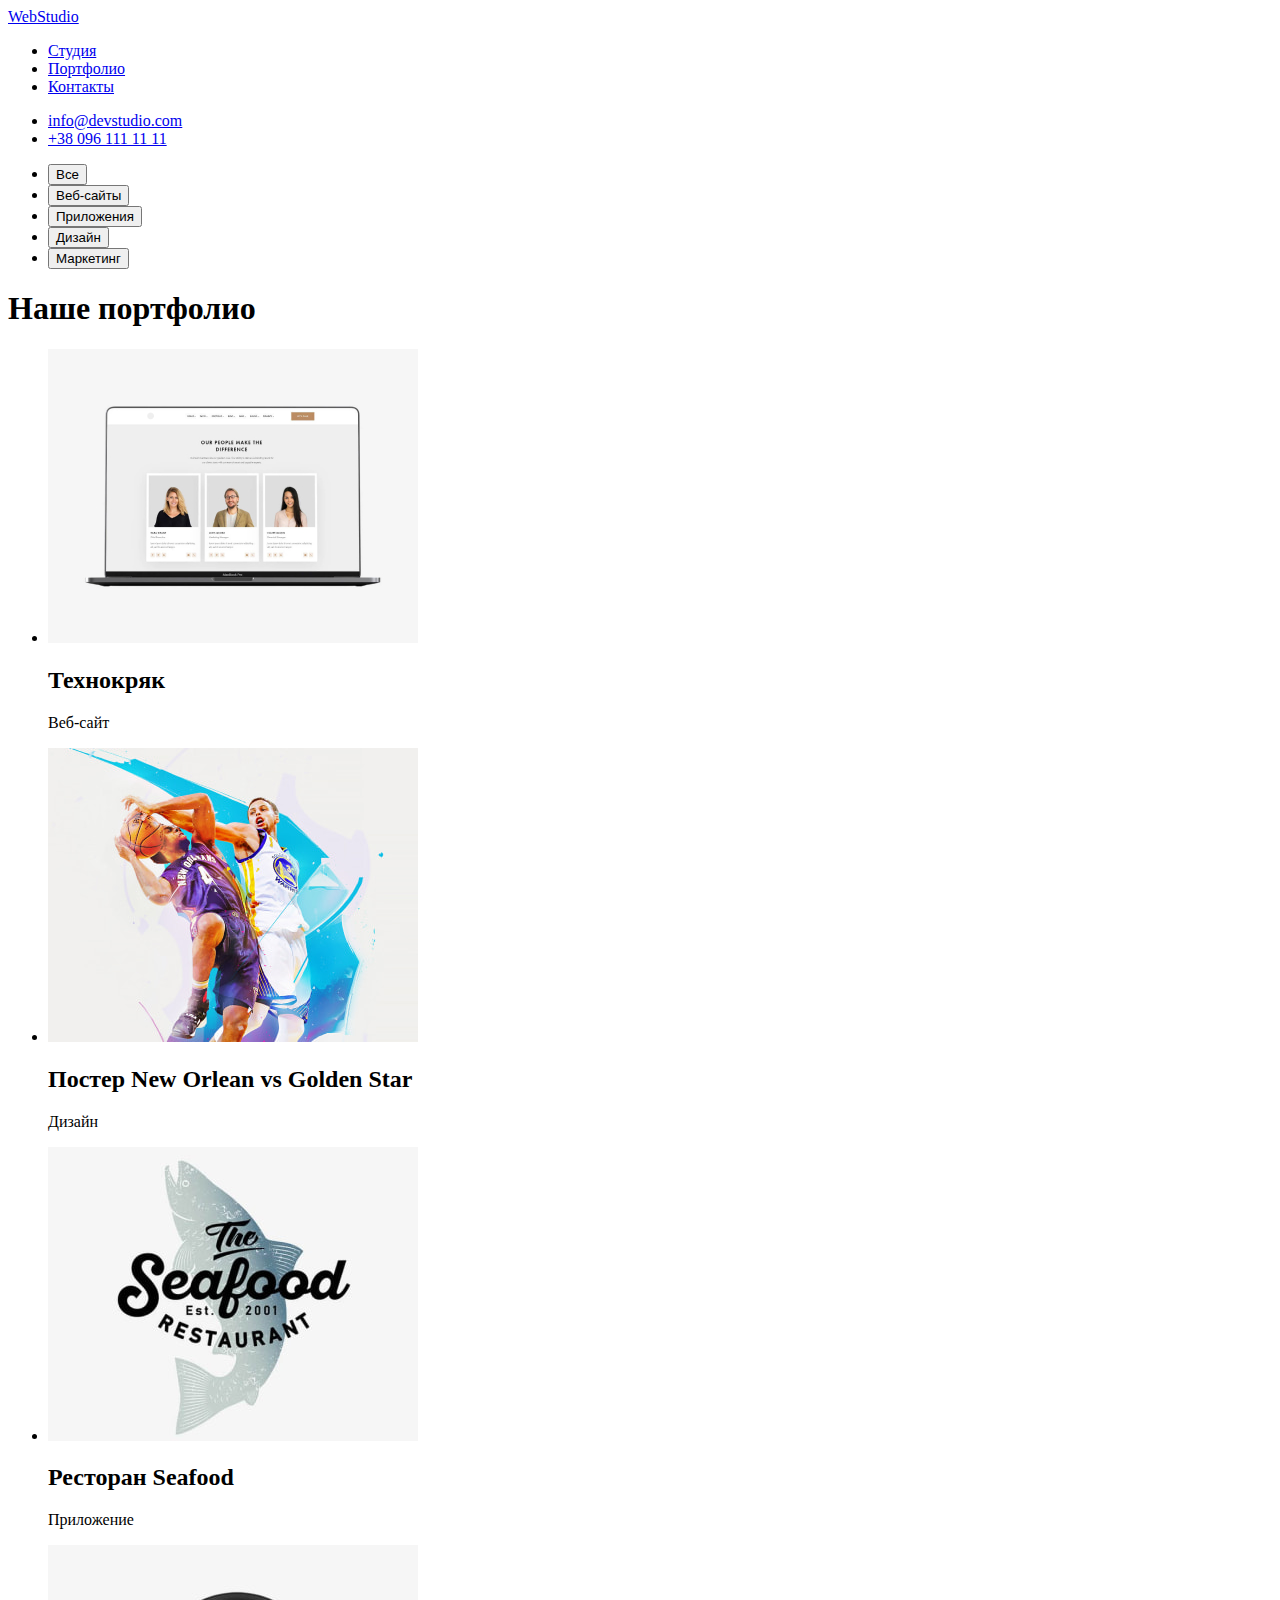
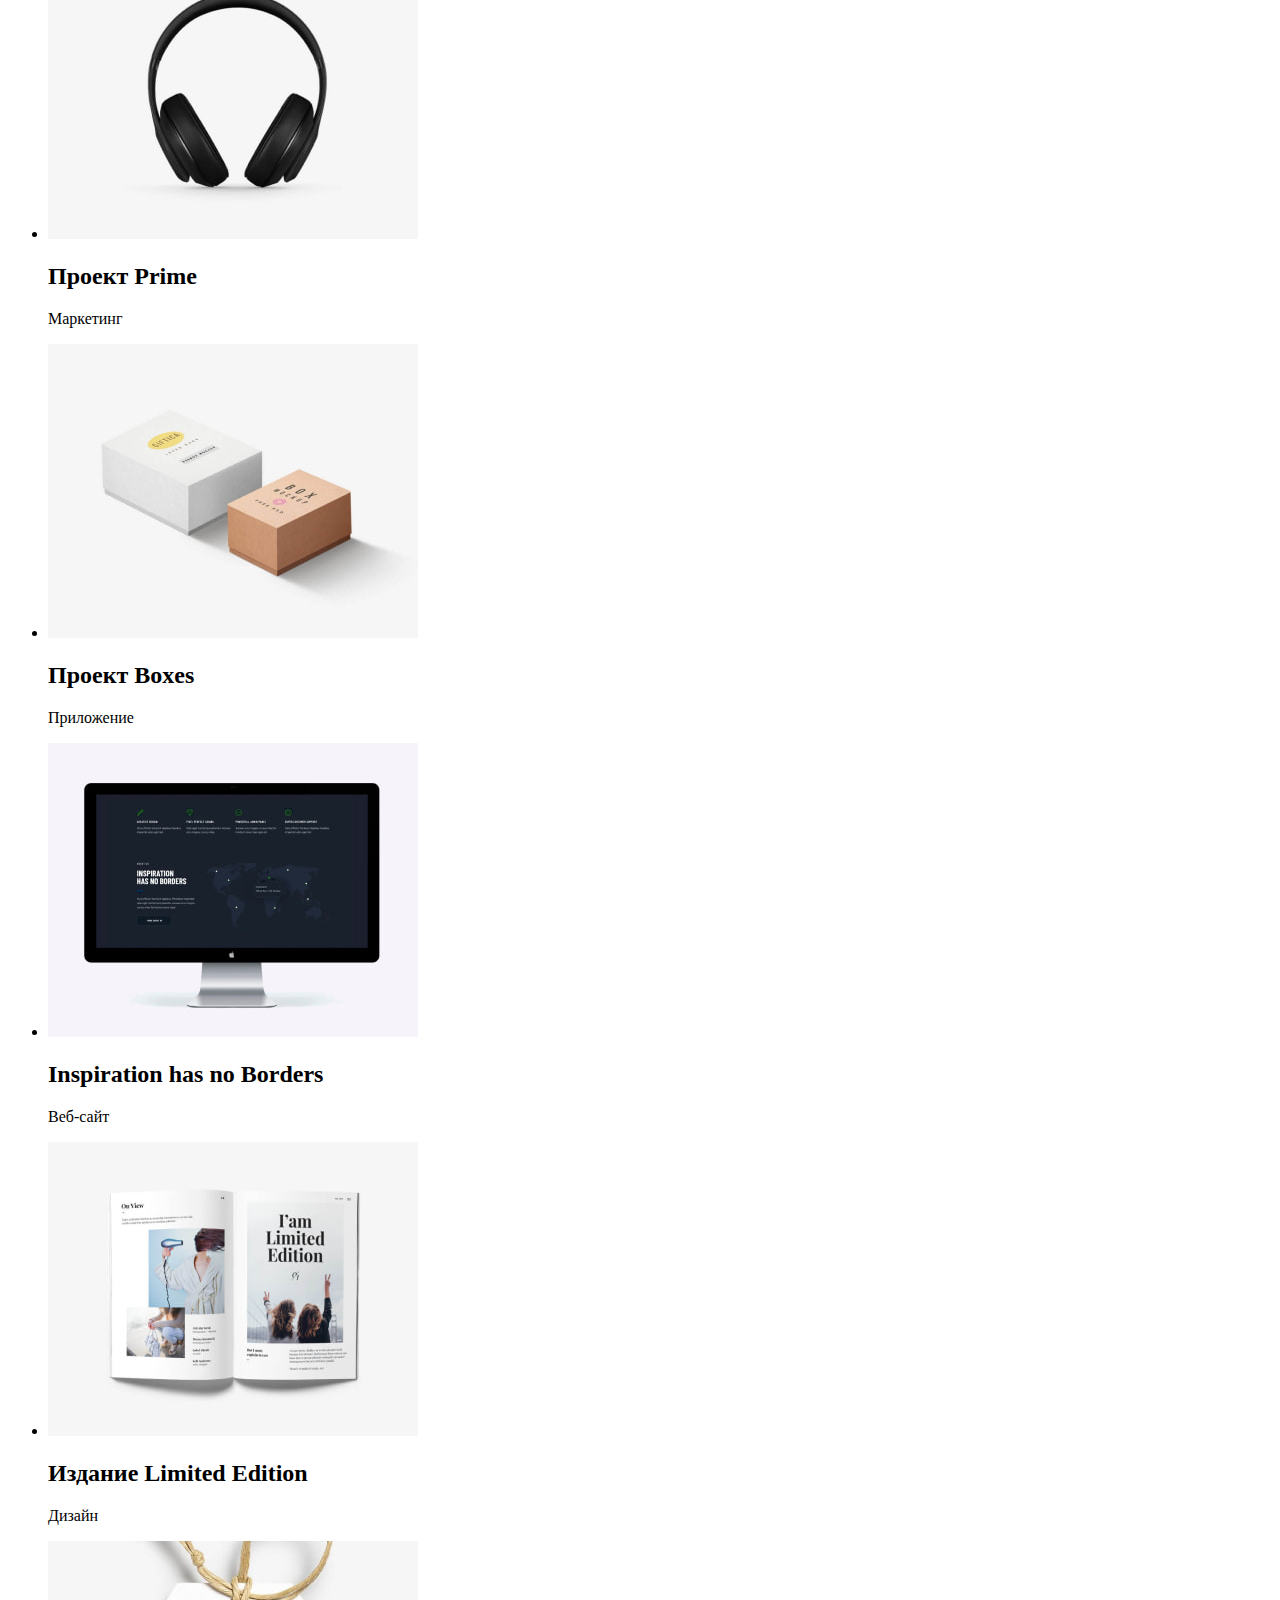
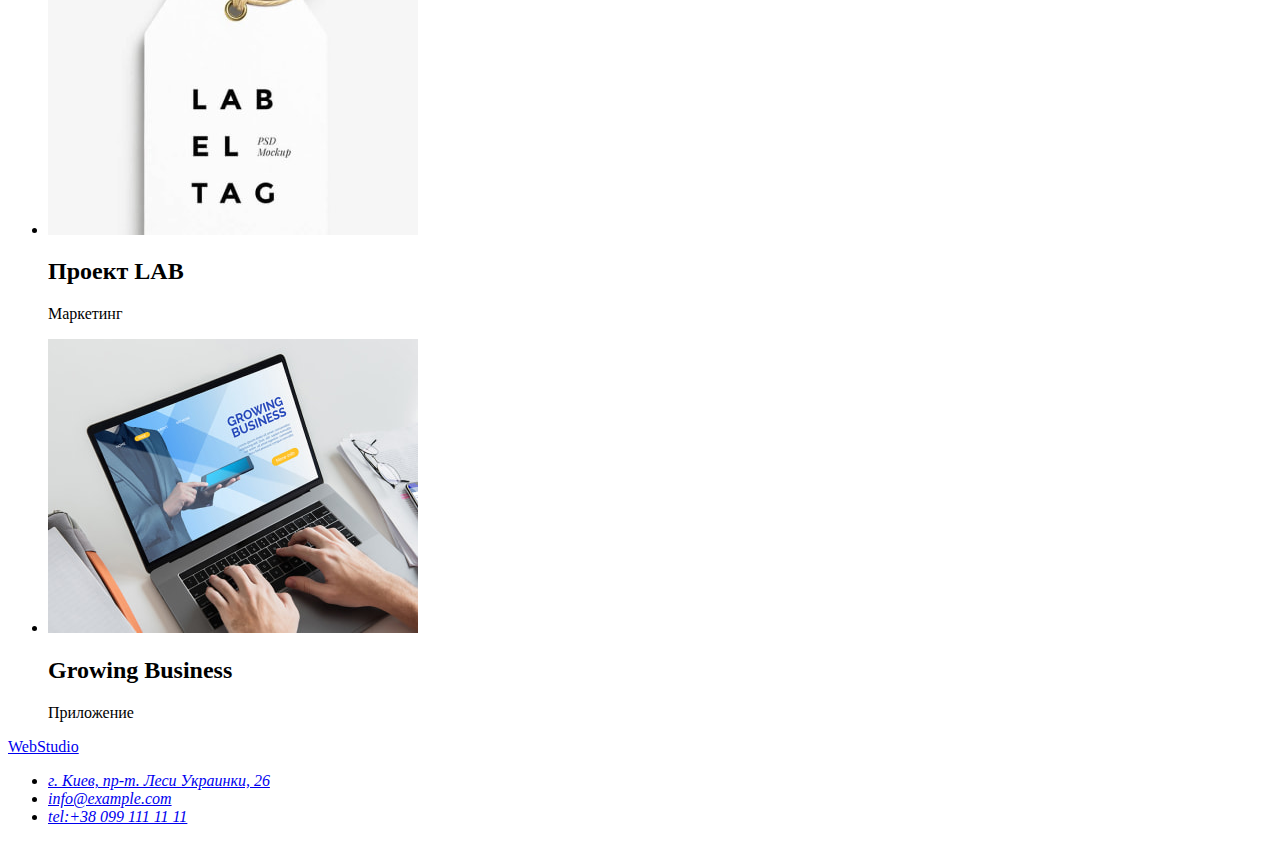
==== portfolio.html @ e1894600 "Add portfolio page" ====
<!DOCTYPE html>
<html lang="en">
  <head>
    <meta charset="UTF-8" />
    <meta http-equiv="X-UA-Compatible" content="IE=edge" />
    <meta name="viewport" content="width=device-width, initial-scale=1.0" />
    <title>Portfolio</title>
  </head>
  <body>
    <!-- Header section -->
    <header class="header">
      <nav class="header-nav">
        <a class="header-logo" href="/">WebStudio</a>
        <ul class="header-list">
          <li class="header-item">
            <a class="header-link" href="/">Студия</a>
          </li>
          <li class="header-item">
            <a class="header-link" href="/">Портфолио</a>
          </li>
          <li class="header-item">
            <a class="header-link" href="/">Контакты</a>
          </li>
        </ul>
      </nav>
      <ul class="header-contacts">
        <li class="contact-item">
          <a class="header-phone" href="mailto:info@devstudio.com">info@devstudio.com</a>
        </li>
        <li class="contact-item">
          <a class="header-btn" href="tel:+380961111111">+38 096 111 11 11</a>
        </li>
      </ul>
    </header>
    <main>
      <ul>
        <li><button class="btn" type="button">Все</button></li>
        <li><button class="btn" type="button">Веб-сайты</button></li>
        <li><button class="btn" type="button">Приложения</button></li>
        <li><button class="btn" type="button">Дизайн</button></li>
        <li><button class="btn" type="button">Маркетинг</button></li>
      </ul>
      <h1>Наше портфолио</h1>
      <ul>
        <li>
          <a href="/">
            <img src="./images/portfolio/img.jpg" alt="Ноутбук" width="370" height="294"
          /></a>
          <h2>Технокряк</h2>
          <p>Веб-сайт</p>
        </li>
        <li>
          <a href="/">
            <img src="./images/portfolio/img-1.jpg" alt="Баскетбол" width="370" height="294"
          /></a>
          <h2>Постер New Orlean vs Golden Star</h2>
          <p>Дизайн</p>
        </li>
        <li>
          <a href="/">
            <img
              src="./images/portfolio/img-2.jpg"
              alt="Логотип ресторана"
              width="370"
              height="294"
          /></a>
          <h2>Ресторан Seafood</h2>
          <p>Приложение</p>
        </li>
        <li>
          <a href="/">
            <img src="./images/portfolio/img-3.jpg" alt="Наушники" width="370" height="294"
          /></a>
          <h2>Проект Prime</h2>
          <p>Маркетинг</p>
        </li>
        <li>
          <a href="/">
            <img src="./images/portfolio/img-4.jpg" alt="Коробки" width="370" height="294"
          /></a>
          <h2>Проект Boxes</h2>
          <p>Приложение</p>
        </li>
        <li>
          <a href="/">
            <img src="./images/portfolio/img-5.jpg" alt="Монитор" width="370" height="294"
          /></a>
          <h2>Inspiration has no Borders</h2>
          <p>Веб-сайт</p>
        </li>
        <li>
          <a href="/">
            <img src="./images/portfolio/img-6.jpg" alt="Книга" width="370" height="294"
          /></a>
          <h2>Издание Limited Edition</h2>
          <p>Дизайн</p>
        </li>
        <li>
          <a href="/">
            <img src="./images/portfolio/img-7.jpg" alt="Лого проекта" width="370" height="294"
          /></a>
          <h2>Проект LAB</h2>
          <p>Маркетинг</p>
        </li>
        <li>
          <a href="/">
            <img src="./images/portfolio/img-8.jpg" alt="Ноутбук" width="370" height="294"
          /></a>
          <h2>Growing Business</h2>
          <p>Приложение</p>
        </li>
      </ul>
    </main>
    <!-- Footer section -->
    <footer class="footer">
      <a class="footer-logo" href="/">WebStudio</a>
      <address class="footer-addres">
        <ul class="footer-list">
          <li class="footer-item">
            <a
              class="footer-map"
              href="https://bit.ly/3pXMvUd"
              target="_blank"
              rel="noopener noreferrer"
              >г. Киев, пр-т. Леси Украинки, 26</a
            >
          </li>
          <li class="footer-item">
            <a class="footer-mail" href="mailto:info@example.com">info@example.com</a>
          </li>
          <li class="footer-item">
            <a class="footer-phone" href="tel:+380991111111">tel:+38 099 111 11 11</a>
          </li>
        </ul>
      </address>
    </footer>
  </body>
</html>
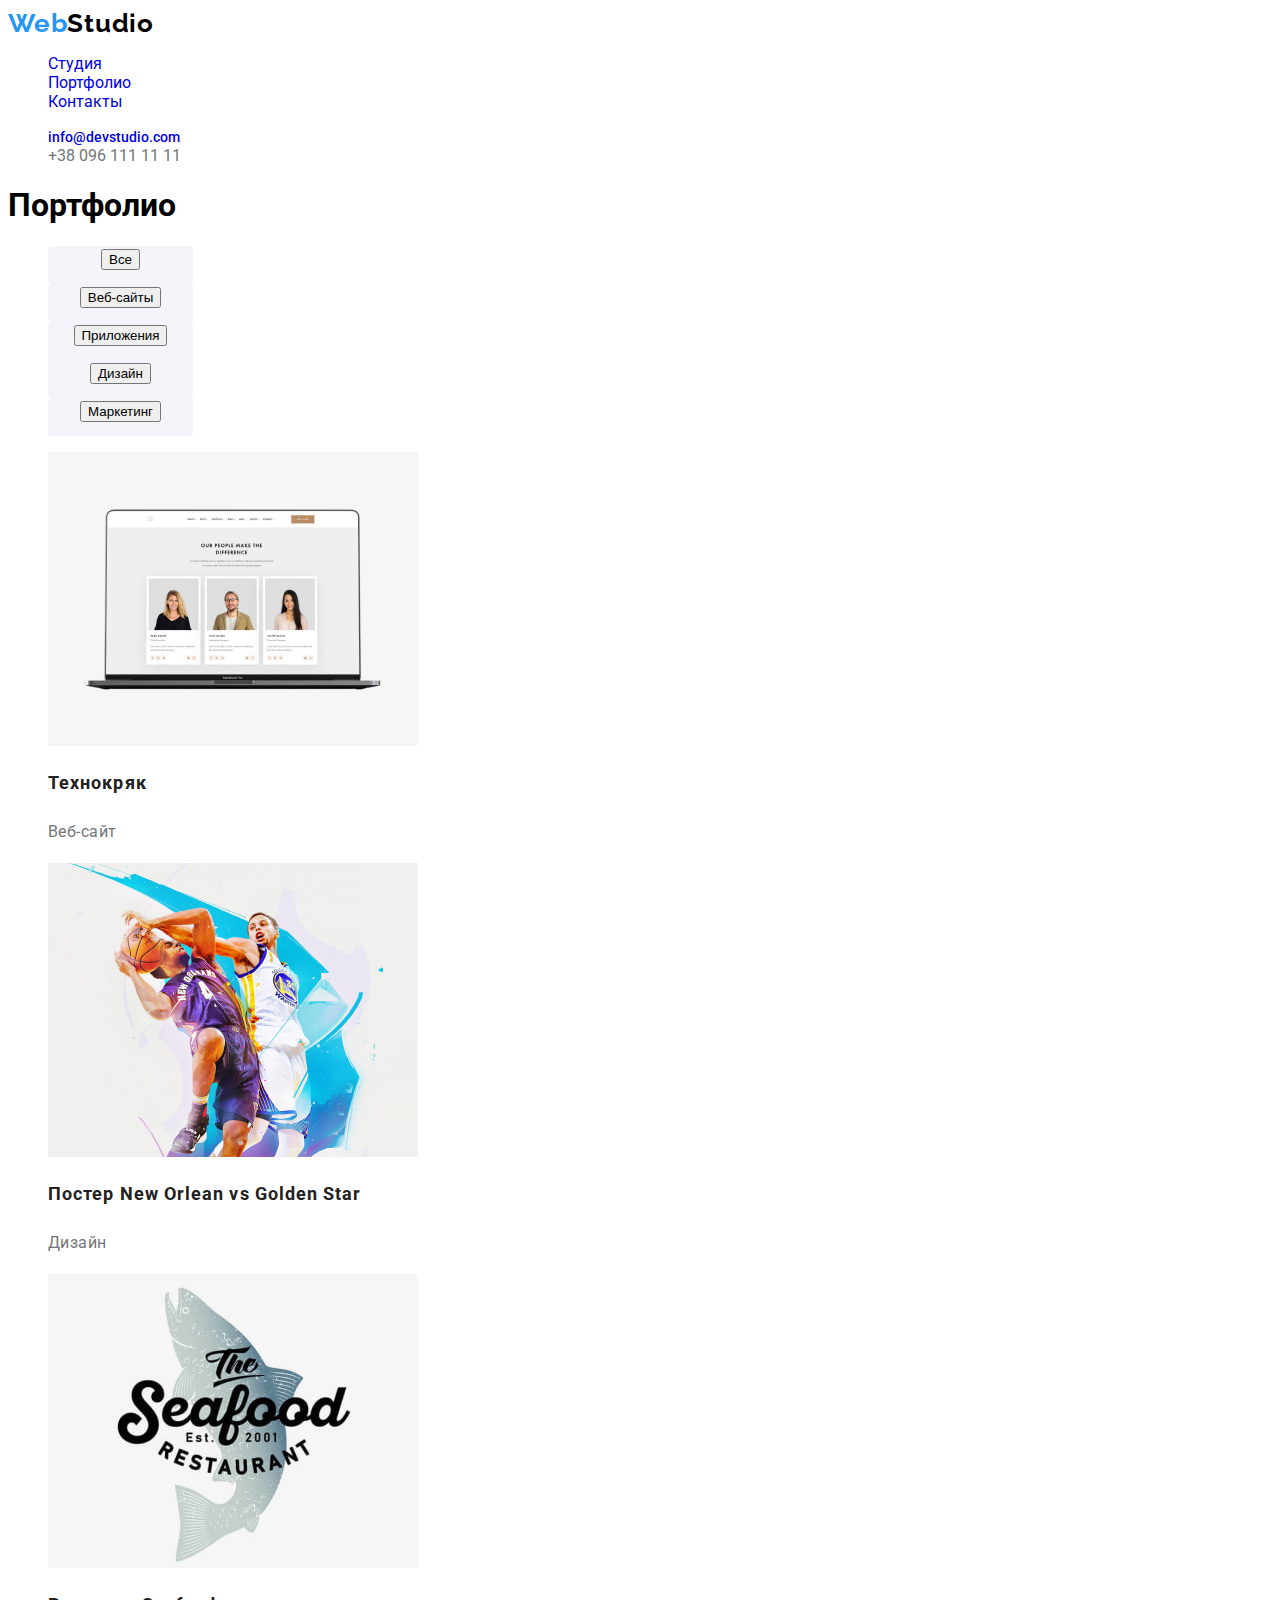
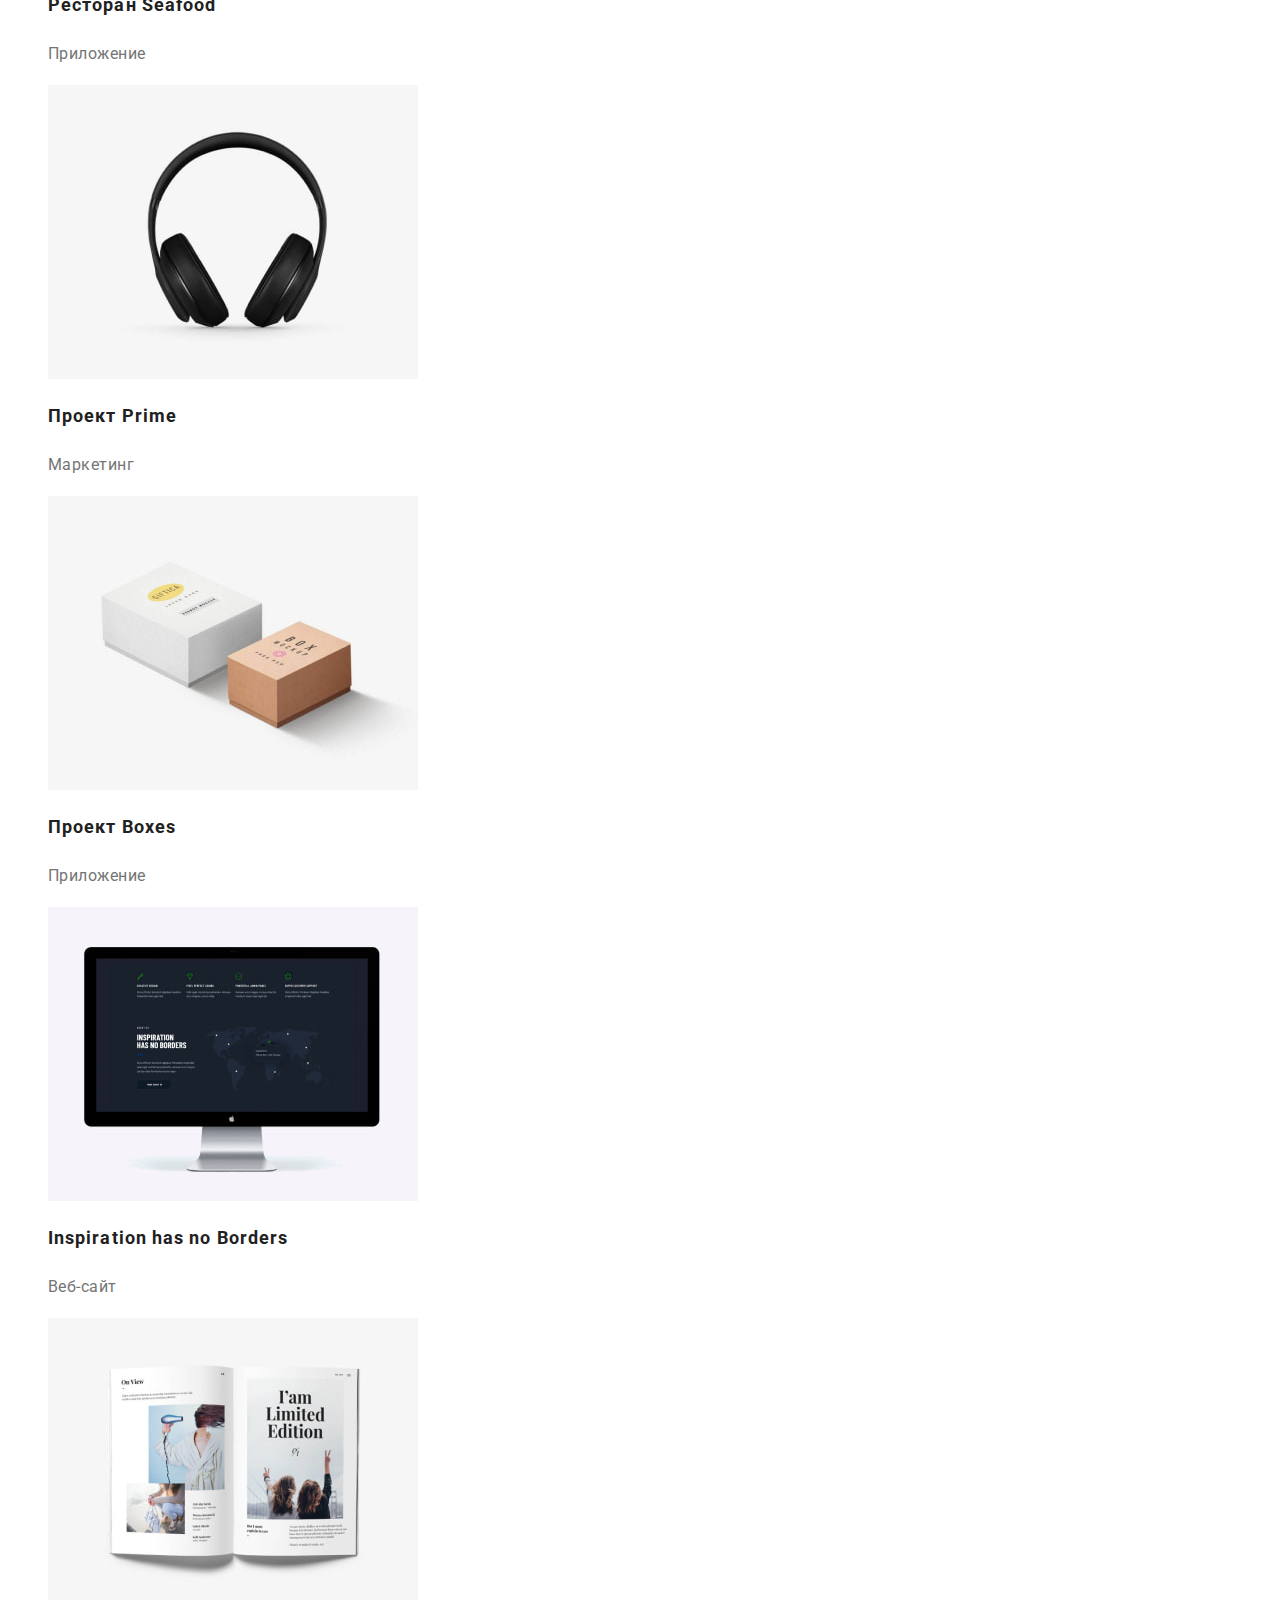
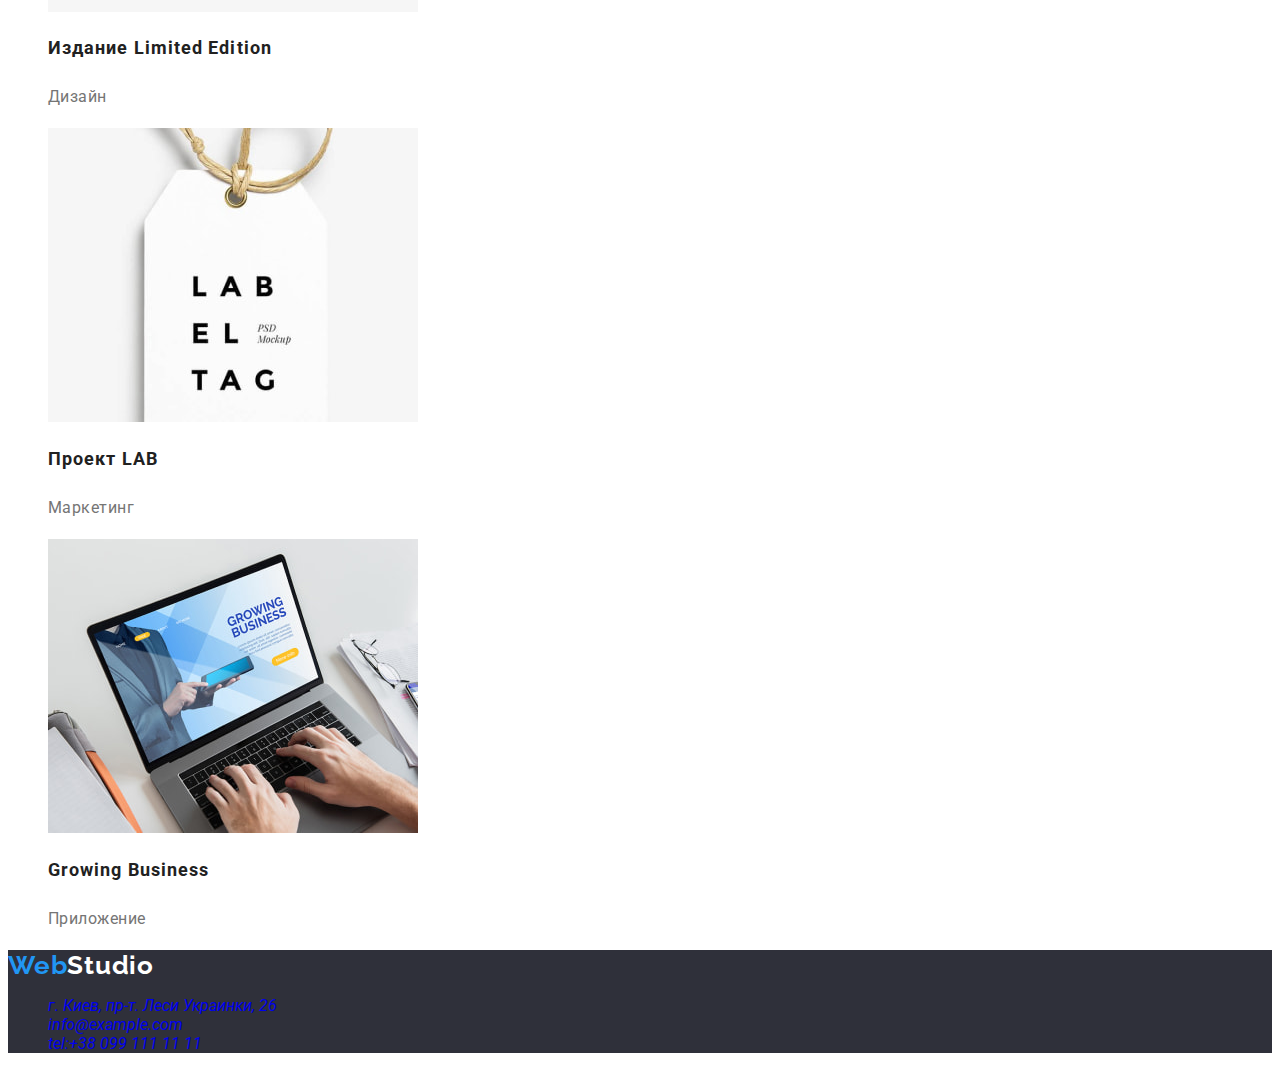
==== commit 3748efd5: "Hometask2 beta" ====
--- a/portfolio.html
+++ b/portfolio.html
@@ -1,16 +1,23 @@
 <!DOCTYPE html>
-<html lang="en">
+<html lang="ru">
   <head>
     <meta charset="UTF-8" />
     <meta http-equiv="X-UA-Compatible" content="IE=edge" />
     <meta name="viewport" content="width=device-width, initial-scale=1.0" />
     <title>Portfolio</title>
+    <link rel="preconnect" href="https://fonts.googleapis.com" />
+    <link rel="preconnect" href="https://fonts.gstatic.com" crossorigin />
+    <link
+      href="https://fonts.googleapis.com/css2?family=Raleway:wght@700&family=Roboto:wght@400;500;700;900&display=swap"
+      rel="stylesheet"
+    />
+    <link rel="stylesheet" href="./css/styles.css" />
   </head>
   <body>
     <!-- Header section -->
     <header class="header">
       <nav class="header-nav">
-        <a class="header-logo" href="/">WebStudio</a>
+        <a class="logo link" href="./index.html"><span class="logo-accent">Web</span>Studio</a>
         <ul class="header-list">
           <li class="header-item">
             <a class="header-link" href="/">Студия</a>
@@ -27,96 +34,103 @@
         <li class="contact-item">
           <a class="header-phone" href="mailto:info@devstudio.com">info@devstudio.com</a>
         </li>
-        <li class="contact-item">
+        <li class="contact-item item">
           <a class="header-btn" href="tel:+380961111111">+38 096 111 11 11</a>
         </li>
       </ul>
     </header>
+    <!-- Main section -->
     <main>
-      <ul>
-        <li><button class="btn" type="button">Все</button></li>
-        <li><button class="btn" type="button">Веб-сайты</button></li>
-        <li><button class="btn" type="button">Приложения</button></li>
-        <li><button class="btn" type="button">Дизайн</button></li>
-        <li><button class="btn" type="button">Маркетинг</button></li>
-      </ul>
-      <h1>Наше портфолио</h1>
-      <ul>
-        <li>
-          <a href="/">
-            <img src="./images/portfolio/img.jpg" alt="Ноутбук" width="370" height="294"
-          /></a>
-          <h2>Технокряк</h2>
-          <p>Веб-сайт</p>
-        </li>
-        <li>
-          <a href="/">
-            <img src="./images/portfolio/img-1.jpg" alt="Баскетбол" width="370" height="294"
-          /></a>
-          <h2>Постер New Orlean vs Golden Star</h2>
-          <p>Дизайн</p>
-        </li>
-        <li>
-          <a href="/">
-            <img
-              src="./images/portfolio/img-2.jpg"
-              alt="Логотип ресторана"
-              width="370"
-              height="294"
-          /></a>
-          <h2>Ресторан Seafood</h2>
-          <p>Приложение</p>
-        </li>
-        <li>
-          <a href="/">
-            <img src="./images/portfolio/img-3.jpg" alt="Наушники" width="370" height="294"
-          /></a>
-          <h2>Проект Prime</h2>
-          <p>Маркетинг</p>
-        </li>
-        <li>
-          <a href="/">
-            <img src="./images/portfolio/img-4.jpg" alt="Коробки" width="370" height="294"
-          /></a>
-          <h2>Проект Boxes</h2>
-          <p>Приложение</p>
-        </li>
-        <li>
-          <a href="/">
-            <img src="./images/portfolio/img-5.jpg" alt="Монитор" width="370" height="294"
-          /></a>
-          <h2>Inspiration has no Borders</h2>
-          <p>Веб-сайт</p>
-        </li>
-        <li>
-          <a href="/">
-            <img src="./images/portfolio/img-6.jpg" alt="Книга" width="370" height="294"
-          /></a>
-          <h2>Издание Limited Edition</h2>
-          <p>Дизайн</p>
-        </li>
-        <li>
-          <a href="/">
-            <img src="./images/portfolio/img-7.jpg" alt="Лого проекта" width="370" height="294"
-          /></a>
-          <h2>Проект LAB</h2>
-          <p>Маркетинг</p>
-        </li>
-        <li>
-          <a href="/">
-            <img src="./images/portfolio/img-8.jpg" alt="Ноутбук" width="370" height="294"
-          /></a>
-          <h2>Growing Business</h2>
-          <p>Приложение</p>
-        </li>
-      </ul>
+      <section>
+        <h1>Портфолио</h1>
+        <ul class="filters">
+          <li class="btn-filter"><button type="button">Все</button></li>
+          <li class="btn-filter"><button type="button">Веб-сайты</button></li>
+          <li class="btn-filter"><button type="button">Приложения</button></li>
+          <li class="btn-filter"><button type="button">Дизайн</button></li>
+          <li class="btn-filter"><button type="button">Маркетинг</button></li>
+        </ul>
+      </section>
+      <section>
+        <ul>
+          <li class="item">
+            <a href="/">
+              <img src="./images/portfolio/img.jpg" alt="Ноутбук" width="370" height="294"
+            /></a>
+            <h2 class="item-list">Технокряк</h2>
+            <p class="option">Веб-сайт</p>
+          </li>
+          <li class="item">
+            <a href="/">
+              <img src="./images/portfolio/img-1.jpg" alt="Баскетбол" width="370" height="294"
+            /></a>
+            <h2 class="item-list">Постер New Orlean vs Golden Star</h2>
+            <p class="option">Дизайн</p>
+          </li>
+          <li class="item">
+            <a href="/">
+              <img
+                src="./images/portfolio/img-2.jpg"
+                alt="Логотип ресторана"
+                width="370"
+                height="294"
+            /></a>
+            <h2 class="item-list">Ресторан Seafood</h2>
+            <p class="option">Приложение</p>
+          </li>
+          <li class="item">
+            <a href="/">
+              <img src="./images/portfolio/img-3.jpg" alt="Наушники" width="370" height="294"
+            /></a>
+            <h2 class="item-list">Проект Prime</h2>
+            <p class="option">Маркетинг</p>
+          </li>
+          <li class="item">
+            <a href="/">
+              <img src="./images/portfolio/img-4.jpg" alt="Коробки" width="370" height="294"
+            /></a>
+            <h2 class="item-list">Проект Boxes</h2>
+            <p class="option">Приложение</p>
+          </li>
+          <li class="item">
+            <a href="/">
+              <img src="./images/portfolio/img-5.jpg" alt="Монитор" width="370" height="294"
+            /></a>
+            <h2 class="item-list">Inspiration has no Borders</h2>
+            <p class="option">Веб-сайт</p>
+          </li>
+          <li class="item">
+            <a href="/">
+              <img src="./images/portfolio/img-6.jpg" alt="Книга" width="370" height="294"
+            /></a>
+            <h2 class="item-list">Издание Limited Edition</h2>
+            <p class="option">Дизайн</p>
+          </li>
+          <li class="item">
+            <a href="/">
+              <img src="./images/portfolio/img-7.jpg" alt="Лого проекта" width="370" height="294"
+            /></a>
+            <h2 class="item-list">Проект LAB</h2>
+            <p class="option">Маркетинг</p>
+          </li>
+          <li class="item">
+            <a href="/">
+              <img src="./images/portfolio/img-8.jpg" alt="Ноутбук" width="370" height="294"
+            /></a>
+            <h2 class="item-list">Growing Business</h2>
+            <p class="option">Приложение</p>
+          </li>
+        </ul>
+      </section>
     </main>
     <!-- Footer section -->
     <footer class="footer">
-      <a class="footer-logo" href="/">WebStudio</a>
+      <a class="logo white-logo link" href="./index.html"
+        ><span class="logo-accent">Web</span>Studio</a
+      >
       <address class="footer-addres">
         <ul class="footer-list">
-          <li class="footer-item">
+          <li class="footer-item item">
             <a
               class="footer-map"
               href="https://bit.ly/3pXMvUd"
@@ -125,10 +139,10 @@
               >г. Киев, пр-т. Леси Украинки, 26</a
             >
           </li>
-          <li class="footer-item">
+          <li class="footer-item item">
             <a class="footer-mail" href="mailto:info@example.com">info@example.com</a>
           </li>
-          <li class="footer-item">
+          <li class="footer-item item">
             <a class="footer-phone" href="tel:+380991111111">tel:+38 099 111 11 11</a>
           </li>
         </ul>
--- a/css/styles.css
+++ b/css/styles.css
@@ -0,0 +1,151 @@
+/* Common styles */
+li {
+  list-style: none;
+}
+a {
+  text-decoration: none;
+}
+body {
+  font-family: Roboto, sans-serif;
+}
+/* Header section*/
+.header {
+  background-color: #ffffff;
+}
+.logo {
+  font-family: 'Raleway', sans-serif;
+  font-style: normal;
+  font-weight: 700;
+  font-size: 26px;
+  line-height: 1, 19;
+  letter-spacing: 0.03em;
+  color: #000000;
+}
+
+.logo-accent {
+  color: #2196f3;
+}
+.white-logo {
+  color: #ffffff;
+}
+.header-list .header-contacts {
+  font-weight: 500;
+  font-size: 14px;
+  line-height: 1.14;
+}
+/* Колір кнопки!!!!!!!! */
+.header-phone {
+  font-weight: 500;
+  font-size: 14px;
+  line-height: 1.14;
+}
+.header-btn {
+  color: #757575;
+}
+/* Hero section */
+.hero {
+  background-color: #2f303a;
+}
+.hero-tittle {
+  font-weight: 900;
+  font-size: 44px;
+  line-height: 60px;
+  text-align: center;
+  letter-spacing: 0.06em;
+  text-transform: uppercase;
+  color: #ffffff;
+}
+
+/* Розібратись з кнопкою */
+.btn-service {
+  width: 200px;
+  height: 50px;
+  left: 700px;
+  top: 430px;
+  background: #2196f3;
+  box-shadow: 0px 4px 4px rgba(0, 0, 0, 0.15);
+  border-radius: 4px;
+  font-weight: 700;
+  font-size: 16px;
+  line-height: 30px;
+  color: #ffffff;
+}
+/* Тут потрібно сховати заголовок */
+.about-list-tittle {
+  font-weight: 700;
+  font-size: 14px;
+  line-height: 16px;
+  letter-spacing: 0.03em;
+  text-transform: uppercase;
+  color: #212121;
+}
+.about-description {
+  font-weight: 400;
+  font-size: 14px;
+  line-height: 24px;
+  letter-spacing: 0.03em;
+  color: #757575;
+}
+.about-tittle {
+  font-weight: 700;
+  font-size: 36px;
+  line-height: 42px;
+  text-align: center;
+  letter-spacing: 0.03em;
+  color: #212121;
+}
+/* Team */
+.team {
+  background-color: #f5f4fa;
+}
+.employee {
+  font-weight: 500;
+  font-size: 16px;
+  line-height: 19px;
+  letter-spacing: 0.03em;
+}
+.position {
+  font-weight: 400;
+  font-size: 16px;
+  line-height: 19px;
+  letter-spacing: 0.03em;
+  color: #757575;
+}
+
+/* Footer section*/
+.footer {
+  background-color: #2f303a;
+}
+
+/* Друга сторінка/портфоліо */
+
+/* Якась херня з кнопками */
+.btn-filter {
+  width: 145px;
+  height: 38px;
+  left: 712px;
+  top: 174px;
+  background: #f5f4fa;
+  border-radius: 4px;
+  font-weight: 500;
+  font-size: 16px;
+  line-height: 26px;
+  text-align: center;
+  letter-spacing: 0.03em;
+  color: #212121;
+}
+.item-list {
+  font-weight: 700;
+  font-size: 18px;
+  line-height: 36px;
+  letter-spacing: 0.06em;
+  color: #212121;
+}
+.option {
+  font-style: normal;
+  font-weight: 400;
+  font-size: 16px;
+  line-height: 30px;
+  letter-spacing: 0.03em;
+  color: #757575;
+}
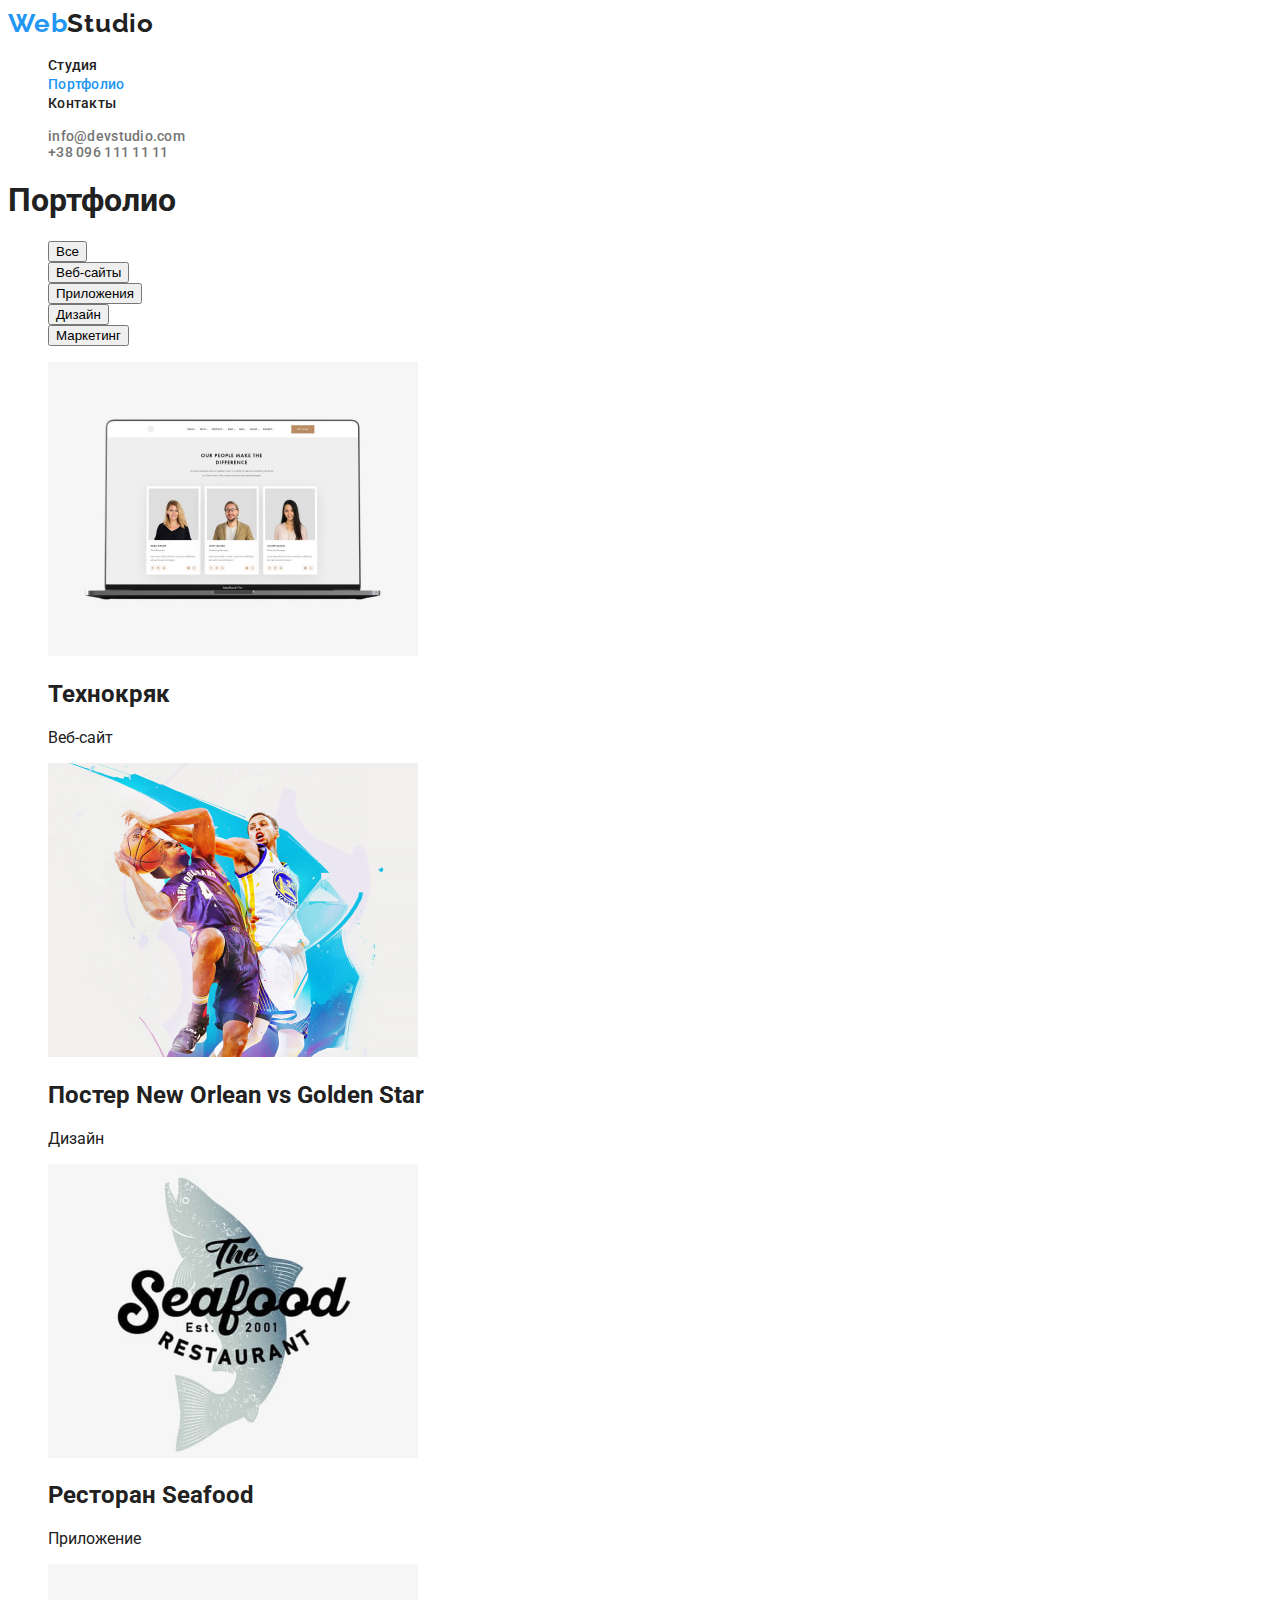
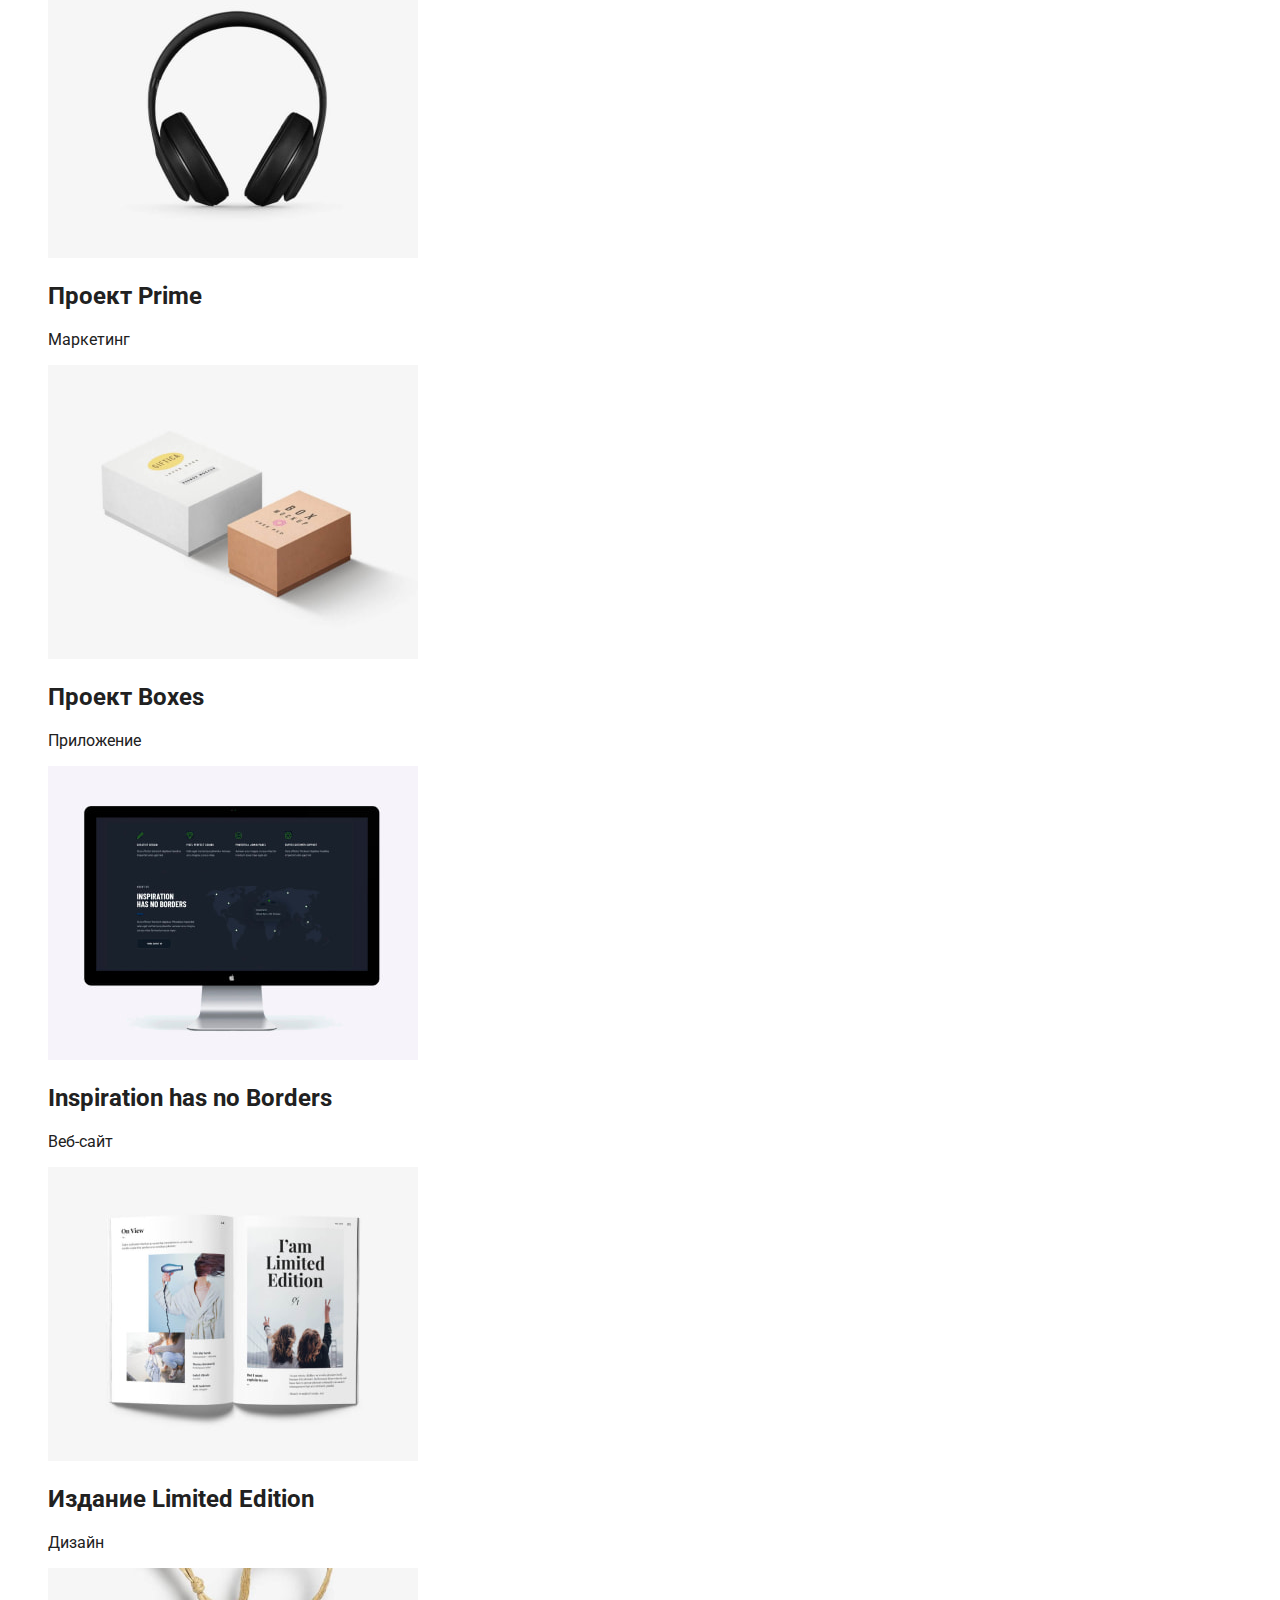
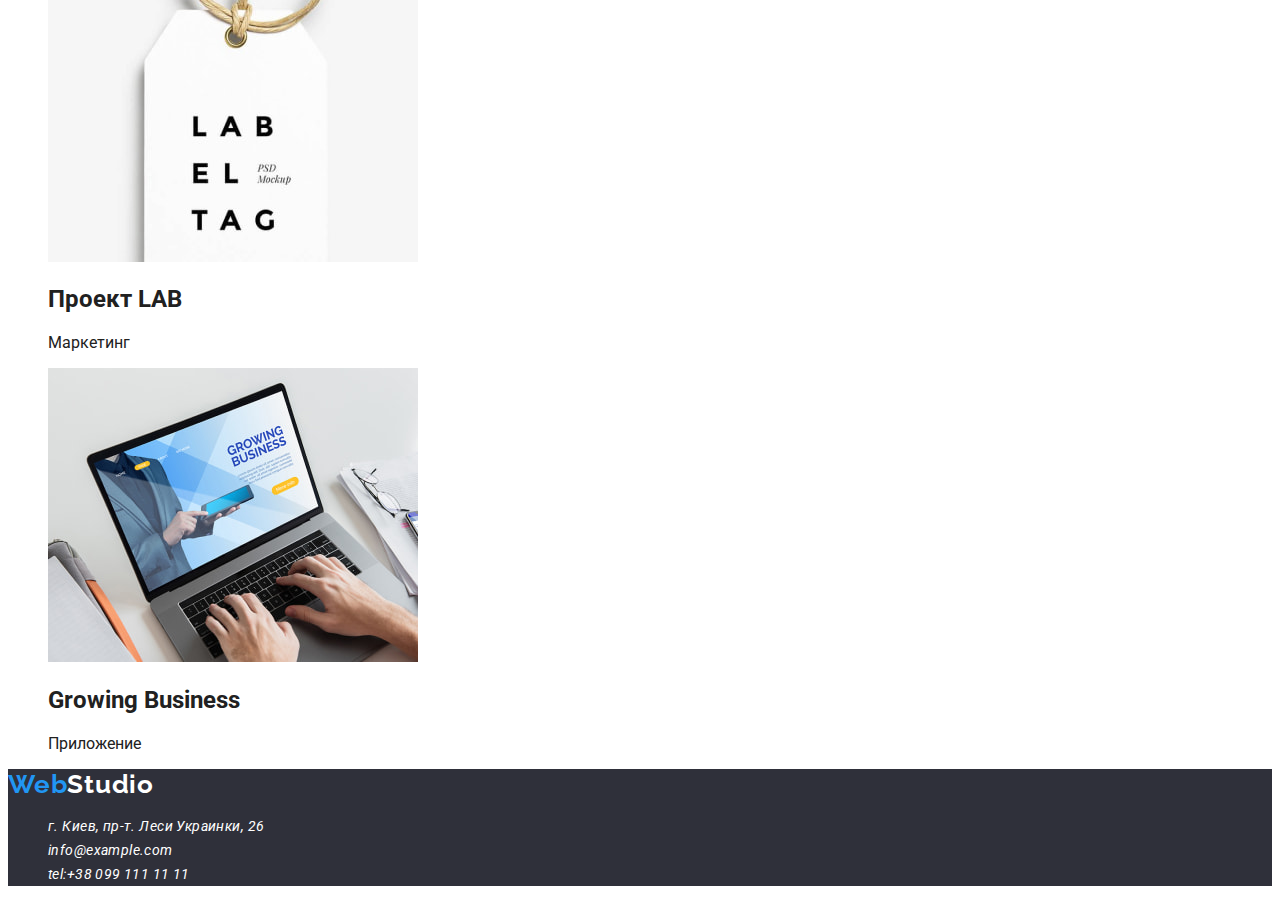
==== commit 8d1d4c1e: "Hometask2 almost done)" ====
--- a/portfolio.html
+++ b/portfolio.html
@@ -19,23 +19,23 @@
       <nav class="header-nav">
         <a class="logo link" href="./index.html"><span class="logo-accent">Web</span>Studio</a>
         <ul class="header-list">
-          <li class="header-item">
-            <a class="header-link" href="/">Студия</a>
+          <li class="header-item list">
+            <a class="header-link link" href="./index.html">Студия</a>
           </li>
-          <li class="header-item">
-            <a class="header-link" href="/">Портфолио</a>
+          <li class="header-item list">
+            <a class="header-link header-link-current link" href="./portfolio.html">Портфолио</a>
           </li>
-          <li class="header-item">
-            <a class="header-link" href="/">Контакты</a>
+          <li class="header-item list">
+            <a class="header-link link" href="/">Контакты</a>
           </li>
         </ul>
       </nav>
       <ul class="header-contacts">
-        <li class="contact-item">
-          <a class="header-phone" href="mailto:info@devstudio.com">info@devstudio.com</a>
+        <li class="contact-item list">
+          <a class="header-phone link" href="mailto:info@devstudio.com">info@devstudio.com</a>
         </li>
-        <li class="contact-item item">
-          <a class="header-btn" href="tel:+380961111111">+38 096 111 11 11</a>
+        <li class="contact-item list">
+          <a class="header-btn link" href="tel:+380961111111">+38 096 111 11 11</a>
         </li>
       </ul>
     </header>
@@ -44,30 +44,30 @@
       <section>
         <h1>Портфолио</h1>
         <ul class="filters">
-          <li class="btn-filter"><button type="button">Все</button></li>
-          <li class="btn-filter"><button type="button">Веб-сайты</button></li>
-          <li class="btn-filter"><button type="button">Приложения</button></li>
-          <li class="btn-filter"><button type="button">Дизайн</button></li>
-          <li class="btn-filter"><button type="button">Маркетинг</button></li>
+          <li class="btn-filter list btn"><button type="button">Все</button></li>
+          <li class="btn-filter list btn"><button type="button">Веб-сайты</button></li>
+          <li class="btn-filter list btn"><button type="button">Приложения</button></li>
+          <li class="btn-filter list btn"><button type="button">Дизайн</button></li>
+          <li class="btn-filter list btn"><button type="button">Маркетинг</button></li>
         </ul>
       </section>
       <section>
         <ul>
-          <li class="item">
+          <li class="list">
             <a href="/">
               <img src="./images/portfolio/img.jpg" alt="Ноутбук" width="370" height="294"
             /></a>
             <h2 class="item-list">Технокряк</h2>
             <p class="option">Веб-сайт</p>
           </li>
-          <li class="item">
+          <li class="list">
             <a href="/">
               <img src="./images/portfolio/img-1.jpg" alt="Баскетбол" width="370" height="294"
             /></a>
             <h2 class="item-list">Постер New Orlean vs Golden Star</h2>
             <p class="option">Дизайн</p>
           </li>
-          <li class="item">
+          <li class="list">
             <a href="/">
               <img
                 src="./images/portfolio/img-2.jpg"
@@ -78,42 +78,42 @@
             <h2 class="item-list">Ресторан Seafood</h2>
             <p class="option">Приложение</p>
           </li>
-          <li class="item">
+          <li class="list">
             <a href="/">
               <img src="./images/portfolio/img-3.jpg" alt="Наушники" width="370" height="294"
             /></a>
             <h2 class="item-list">Проект Prime</h2>
             <p class="option">Маркетинг</p>
           </li>
-          <li class="item">
+          <li class="list">
             <a href="/">
               <img src="./images/portfolio/img-4.jpg" alt="Коробки" width="370" height="294"
             /></a>
             <h2 class="item-list">Проект Boxes</h2>
             <p class="option">Приложение</p>
           </li>
-          <li class="item">
+          <li class="list">
             <a href="/">
               <img src="./images/portfolio/img-5.jpg" alt="Монитор" width="370" height="294"
             /></a>
             <h2 class="item-list">Inspiration has no Borders</h2>
             <p class="option">Веб-сайт</p>
           </li>
-          <li class="item">
+          <li class="list">
             <a href="/">
               <img src="./images/portfolio/img-6.jpg" alt="Книга" width="370" height="294"
             /></a>
             <h2 class="item-list">Издание Limited Edition</h2>
             <p class="option">Дизайн</p>
           </li>
-          <li class="item">
+          <li class="list">
             <a href="/">
               <img src="./images/portfolio/img-7.jpg" alt="Лого проекта" width="370" height="294"
             /></a>
             <h2 class="item-list">Проект LAB</h2>
             <p class="option">Маркетинг</p>
           </li>
-          <li class="item">
+          <li class="list">
             <a href="/">
               <img src="./images/portfolio/img-8.jpg" alt="Ноутбук" width="370" height="294"
             /></a>
@@ -130,20 +130,20 @@
       >
       <address class="footer-addres">
         <ul class="footer-list">
-          <li class="footer-item item">
+          <li class="footer-item list">
             <a
-              class="footer-map"
+              class="footer-map link"
               href="https://bit.ly/3pXMvUd"
               target="_blank"
               rel="noopener noreferrer"
               >г. Киев, пр-т. Леси Украинки, 26</a
             >
           </li>
-          <li class="footer-item item">
-            <a class="footer-mail" href="mailto:info@example.com">info@example.com</a>
+          <li class="footer-item list">
+            <a class="footer-mail link" href="mailto:info@example.com">info@example.com</a>
           </li>
-          <li class="footer-item item">
-            <a class="footer-phone" href="tel:+380991111111">tel:+38 099 111 11 11</a>
+          <li class="footer-item list">
+            <a class="footer-phone link" href="tel:+380991111111">tel:+38 099 111 11 11</a>
           </li>
         </ul>
       </address>
--- a/css/styles.css
+++ b/css/styles.css
@@ -1,151 +1,146 @@
-/* Common styles */
-li {
+/* Root */
+:root {
+  /* fonts */
+  --main-font: Roboto, sans-serif;
+  --secondary-font: Raleway, sans-serif;
+  /* text colors */
+  --main-txt-cl: #212121;
+  --acent-txt-cl: #2196f3;
+  /* bg colors */
+  --light-bg-cl: #f5f4fa;
+  --dark-bg-cl: #2f303a;
+  /* others */
+}
+
+body {
+  font-family: var(--main-font);
+  color: var(--main-txt-cl);
+}
+
+/* reset styles */
+.link {
+  text-decoration: none;
+  color: currentColor;
+}
+.list {
   list-style: none;
 }
-a {
-  text-decoration: none;
-}
-body {
-  font-family: Roboto, sans-serif;
-}
-/* Header section*/
-.header {
-  background-color: #ffffff;
-}
+/* Header section */
 .logo {
-  font-family: 'Raleway', sans-serif;
+  font-family: 'Raleway';
   font-style: normal;
   font-weight: 700;
   font-size: 26px;
-  line-height: 1, 19;
+  line-height: calc(31 / 26);
   letter-spacing: 0.03em;
-  color: #000000;
+}
+.logo-accent {
+  color: var(--acent-txt-cl);
+}
+.header-link,
+.contact-item {
+  font-weight: 500;
+  font-size: 14px;
+  line-height: calc(16 / 14);
+  letter-spacing: 0.02em;
+}
+.header-link:hover,
+.header-link:focus,
+.contact-item:hover,
+.contact-item:focus {
+  color: var(--acent-txt-cl);
+}
+.contact-item {
+  color: #757575;
 }
 
-.logo-accent {
-  color: #2196f3;
+.header-link-current {
+  color: var(--acent-txt-cl);
 }
-.white-logo {
-  color: #ffffff;
-}
-.header-list .header-contacts {
-  font-weight: 500;
-  font-size: 14px;
-  line-height: 1.14;
-}
-/* Колір кнопки!!!!!!!! */
-.header-phone {
-  font-weight: 500;
-  font-size: 14px;
-  line-height: 1.14;
-}
-.header-btn {
-  color: #757575;
-}
+
 /* Hero section */
 .hero {
-  background-color: #2f303a;
+  background-color: var(--dark-bg-cl);
 }
 .hero-tittle {
   font-weight: 900;
   font-size: 44px;
-  line-height: 60px;
-  text-align: center;
+  line-height: calc(60 / 44);
   letter-spacing: 0.06em;
   text-transform: uppercase;
   color: #ffffff;
 }
-
-/* Розібратись з кнопкою */
 .btn-service {
-  width: 200px;
-  height: 50px;
-  left: 700px;
-  top: 430px;
-  background: #2196f3;
-  box-shadow: 0px 4px 4px rgba(0, 0, 0, 0.15);
-  border-radius: 4px;
   font-weight: 700;
   font-size: 16px;
-  line-height: 30px;
+  line-height: calc(30 / 16);
+  letter-spacing: 0.06em;
+  background-color: var(--acent-txt-cl);
   color: #ffffff;
 }
-/* Тут потрібно сховати заголовок */
+.hidden-tittle {
+  opacity: 0;
+}
 .about-list-tittle {
   font-weight: 700;
   font-size: 14px;
-  line-height: 16px;
+  line-height: calc(16 / 14);
   letter-spacing: 0.03em;
   text-transform: uppercase;
-  color: #212121;
 }
 .about-description {
-  font-weight: 400;
   font-size: 14px;
-  line-height: 24px;
+  line-height: calc(24 / 14);
   letter-spacing: 0.03em;
   color: #757575;
 }
 .about-tittle {
   font-weight: 700;
   font-size: 36px;
-  line-height: 42px;
+  line-height: calc(42 / 36);
+  letter-spacing: 0.03em;
   text-align: center;
-  letter-spacing: 0.03em;
-  color: #212121;
 }
-/* Team */
+/* Team section */
 .team {
   background-color: #f5f4fa;
 }
 .employee {
   font-weight: 500;
   font-size: 16px;
-  line-height: 19px;
+  line-height: calc(19 / 16);
+  text-align: center;
   letter-spacing: 0.03em;
 }
 .position {
-  font-weight: 400;
   font-size: 16px;
-  line-height: 19px;
+  line-height: calc(19 / 16);
+  text-align: center;
   letter-spacing: 0.03em;
   color: #757575;
 }
-
-/* Footer section*/
+/* Footer section */
 .footer {
-  background-color: #2f303a;
+  background-color: var(--dark-bg-cl);
 }
-
-/* Друга сторінка/портфоліо */
-
-/* Якась херня з кнопками */
-.btn-filter {
-  width: 145px;
-  height: 38px;
-  left: 712px;
-  top: 174px;
-  background: #f5f4fa;
-  border-radius: 4px;
-  font-weight: 500;
-  font-size: 16px;
-  line-height: 26px;
-  text-align: center;
+.white-logo {
+  font-family: 'Raleway';
+  font-style: normal;
+  font-weight: 700;
+  font-size: 26px;
+  line-height: calc(31 / 26);
   letter-spacing: 0.03em;
-  color: #212121;
+  color: #ffffff;
 }
-.item-list {
-  font-weight: 700;
-  font-size: 18px;
-  line-height: 36px;
-  letter-spacing: 0.06em;
-  color: #212121;
+.footer-addres {
+  font-size: 14px;
+  line-height: calc(24 / 14);
+  letter-spacing: 0.03em;
+  color: #ffffff;
 }
-.option {
-  font-style: normal;
-  font-weight: 400;
-  font-size: 16px;
-  line-height: 30px;
+.footer-contacts {
+  font-size: 14px;
+  line-height: calc(24 / 14);
   letter-spacing: 0.03em;
-  color: #757575;
+  color: rgba(255, 255, 255, 0.6);
 }
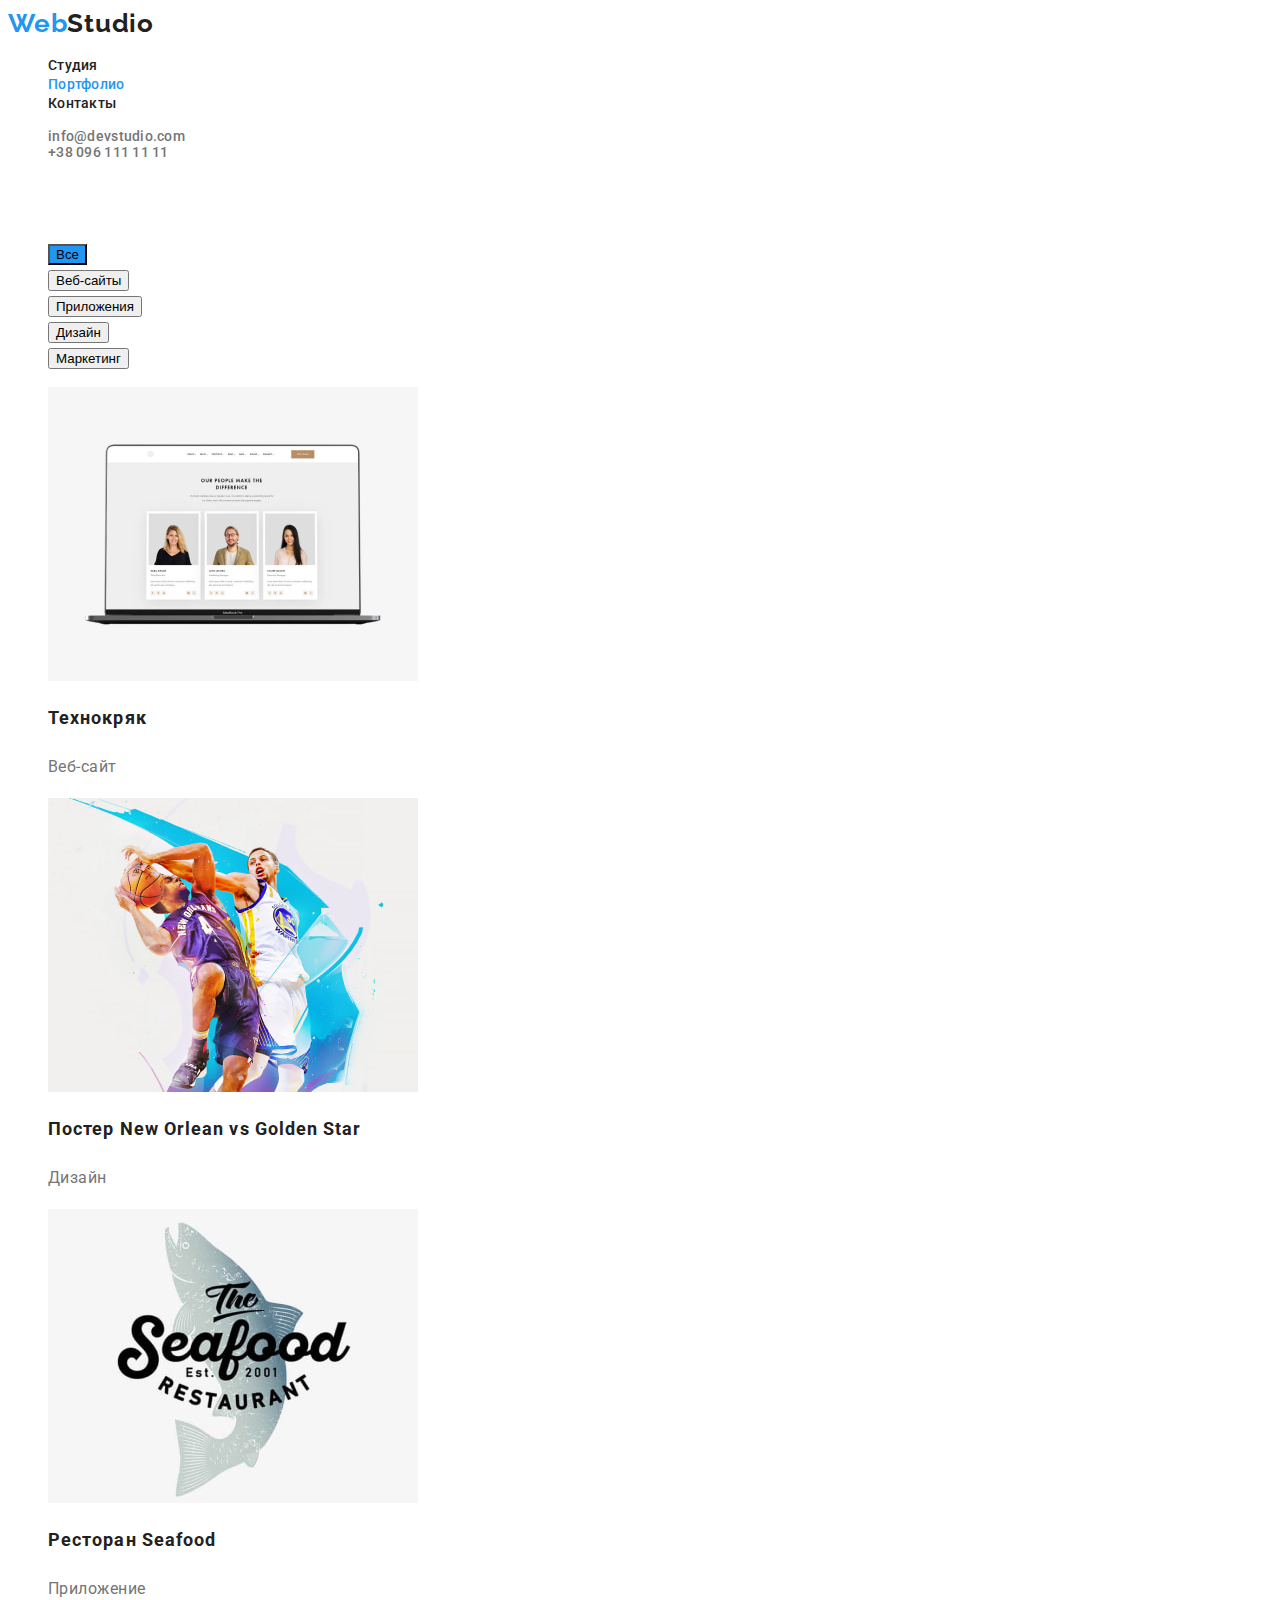
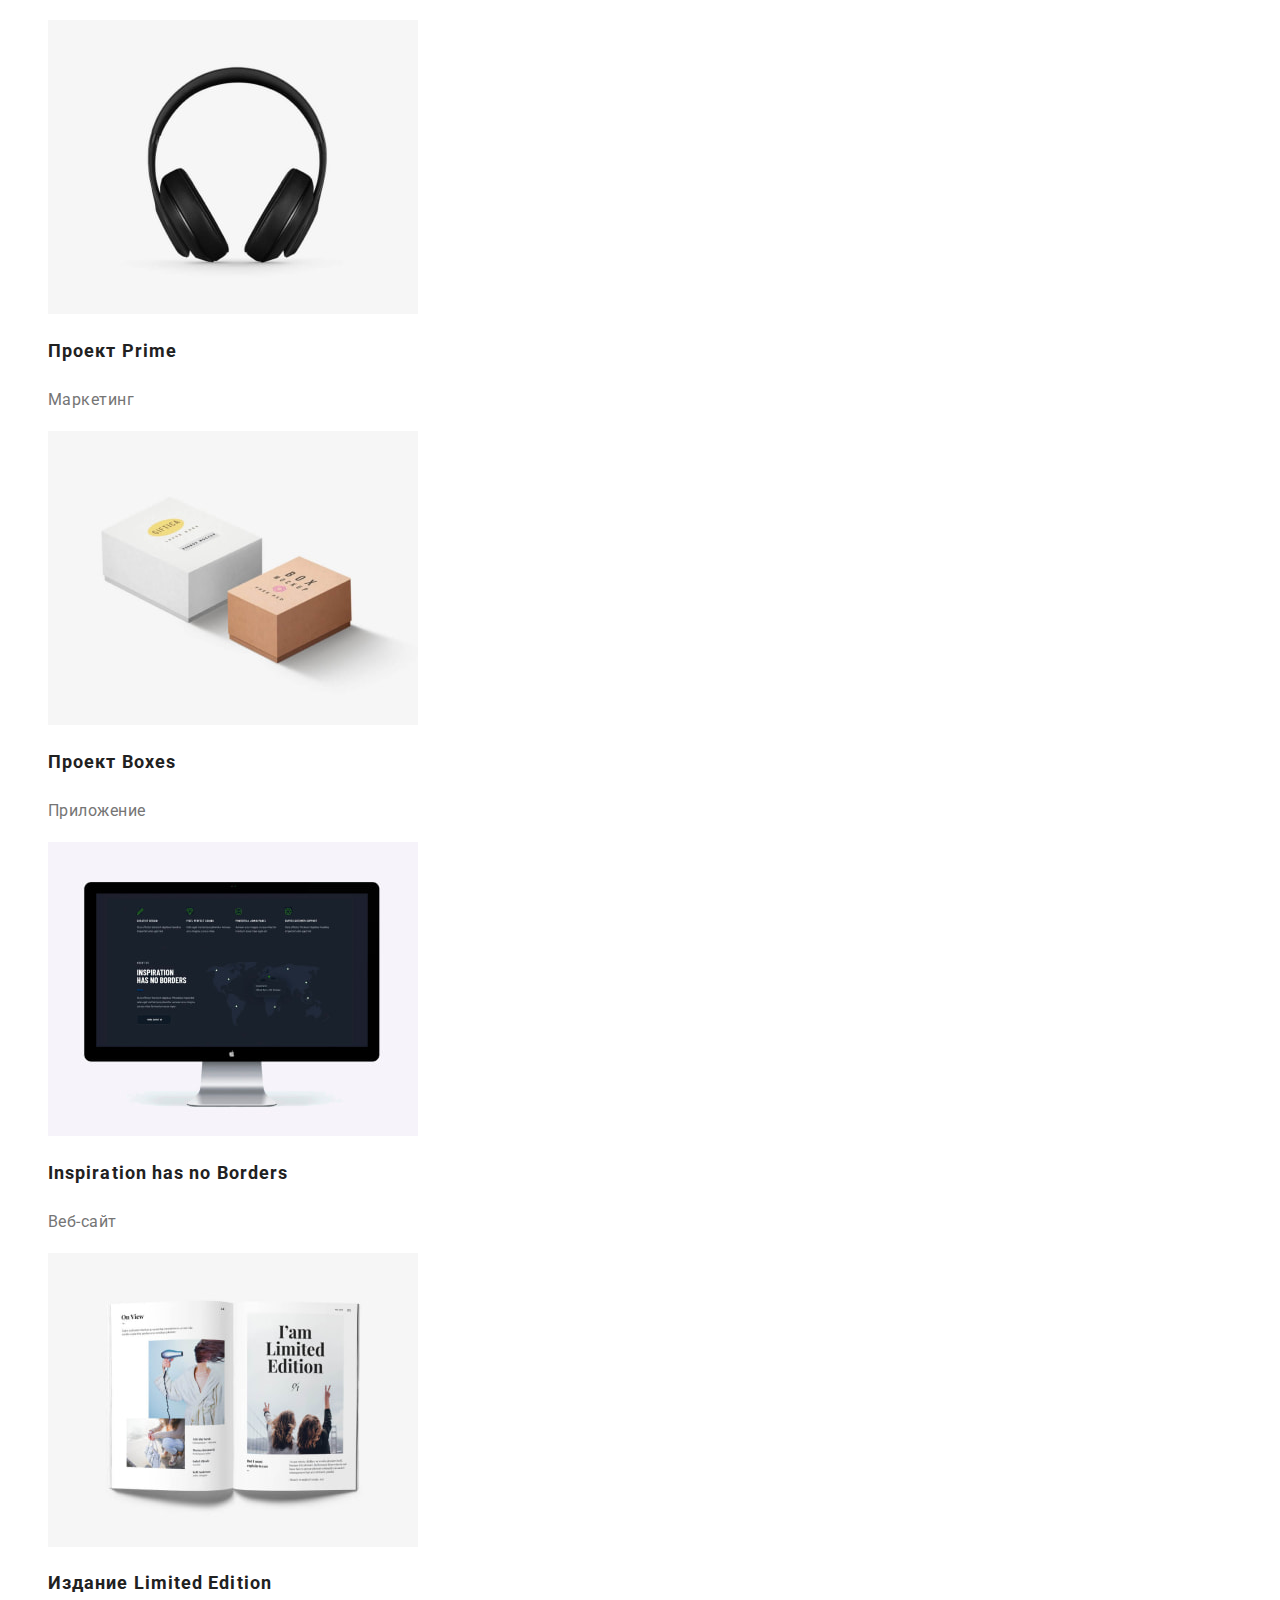
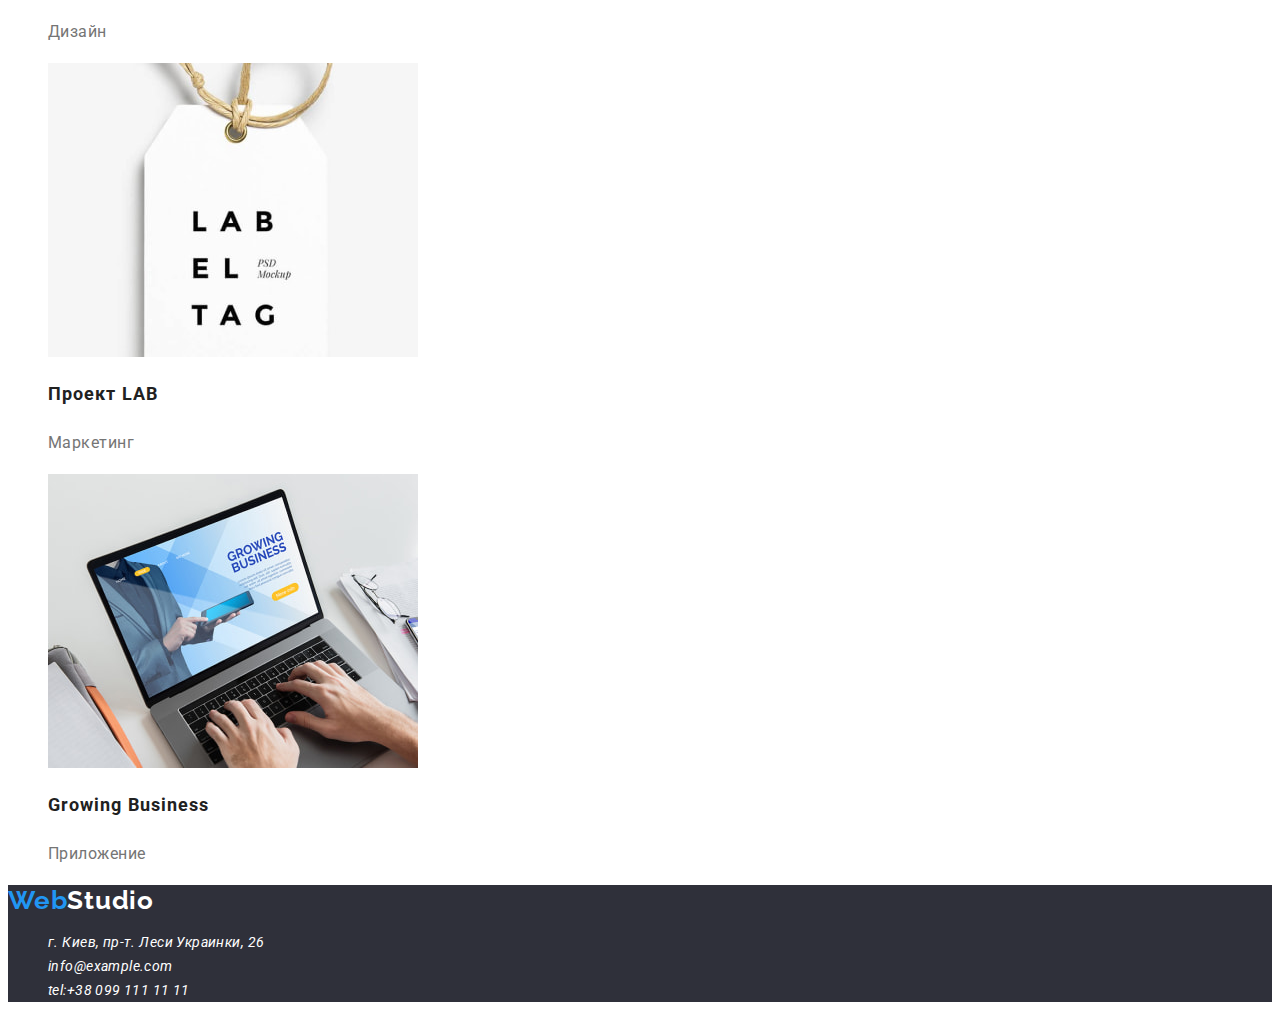
==== commit cb3260d2: "Fingers crosed)" ====
--- a/portfolio.html
+++ b/portfolio.html
@@ -42,16 +42,16 @@
     <!-- Main section -->
     <main>
       <section>
-        <h1>Портфолио</h1>
+        <h1 class="hidden-tittle">Портфолио</h1>
         <ul class="filters">
-          <li class="btn-filter list btn"><button type="button">Все</button></li>
-          <li class="btn-filter list btn"><button type="button">Веб-сайты</button></li>
-          <li class="btn-filter list btn"><button type="button">Приложения</button></li>
-          <li class="btn-filter list btn"><button type="button">Дизайн</button></li>
-          <li class="btn-filter list btn"><button type="button">Маркетинг</button></li>
+          <li class="list btn">
+            <button class="btn-filter btn-filter-current" type="button">Все</button>
+          </li>
+          <li class="list btn"><button class="btn-filter" type="button">Веб-сайты</button></li>
+          <li class="list btn"><button class="btn-filter" type="button">Приложения</button></li>
+          <li class="list btn"><button class="btn-filter" type="button">Дизайн</button></li>
+          <li class="list btn"><button class="btn-filter" type="button">Маркетинг</button></li>
         </ul>
-      </section>
-      <section>
         <ul>
           <li class="list">
             <a href="/">
--- a/css/styles.css
+++ b/css/styles.css
@@ -11,7 +11,7 @@
   --dark-bg-cl: #2f303a;
   /* others */
 }
-
+/* Common styles */
 body {
   font-family: var(--main-font);
   color: var(--main-txt-cl);
@@ -26,13 +26,17 @@
   list-style: none;
 }
 /* Header section */
-.logo {
+.logo,
+.white-logo {
   font-family: 'Raleway';
   font-style: normal;
   font-weight: 700;
   font-size: 26px;
   line-height: calc(31 / 26);
   letter-spacing: 0.03em;
+}
+.white-logo {
+  color: #ffffff;
 }
 .logo-accent {
   color: var(--acent-txt-cl);
@@ -57,8 +61,8 @@
 .header-link-current {
   color: var(--acent-txt-cl);
 }
-
-/* Hero section */
+/* main section */
+/* hero section */
 .hero {
   background-color: var(--dark-bg-cl);
 }
@@ -78,9 +82,14 @@
   background-color: var(--acent-txt-cl);
   color: #ffffff;
 }
+.btn-service:hover,
+.btn-service:focus {
+  background-color: #188ce8;
+}
 .hidden-tittle {
   opacity: 0;
 }
+/* about section */
 .about-list-tittle {
   font-weight: 700;
   font-size: 14px;
@@ -123,15 +132,6 @@
 .footer {
   background-color: var(--dark-bg-cl);
 }
-.white-logo {
-  font-family: 'Raleway';
-  font-style: normal;
-  font-weight: 700;
-  font-size: 26px;
-  line-height: calc(31 / 26);
-  letter-spacing: 0.03em;
-  color: #ffffff;
-}
 .footer-addres {
   font-size: 14px;
   line-height: calc(24 / 14);
@@ -144,3 +144,26 @@
   letter-spacing: 0.03em;
   color: rgba(255, 255, 255, 0.6);
 }
+/* portfolio section */
+.filters {
+  font-weight: 500;
+  font-size: 16px;
+  line-height: calc(26 / 16);
+  letter-spacing: 0.03em;
+}
+.btn-filter-current,
+.btn-filter:hover {
+  background-color: var(--acent-txt-cl);
+}
+.item-list {
+  font-size: 18px;
+  line-height: calc(36 / 18);
+  letter-spacing: 0.06em;
+}
+.option {
+  font-weight: 400;
+  font-size: 16px;
+  line-height: calc(30 / 16);
+  letter-spacing: 0.03em;
+  color: #757575;
+}
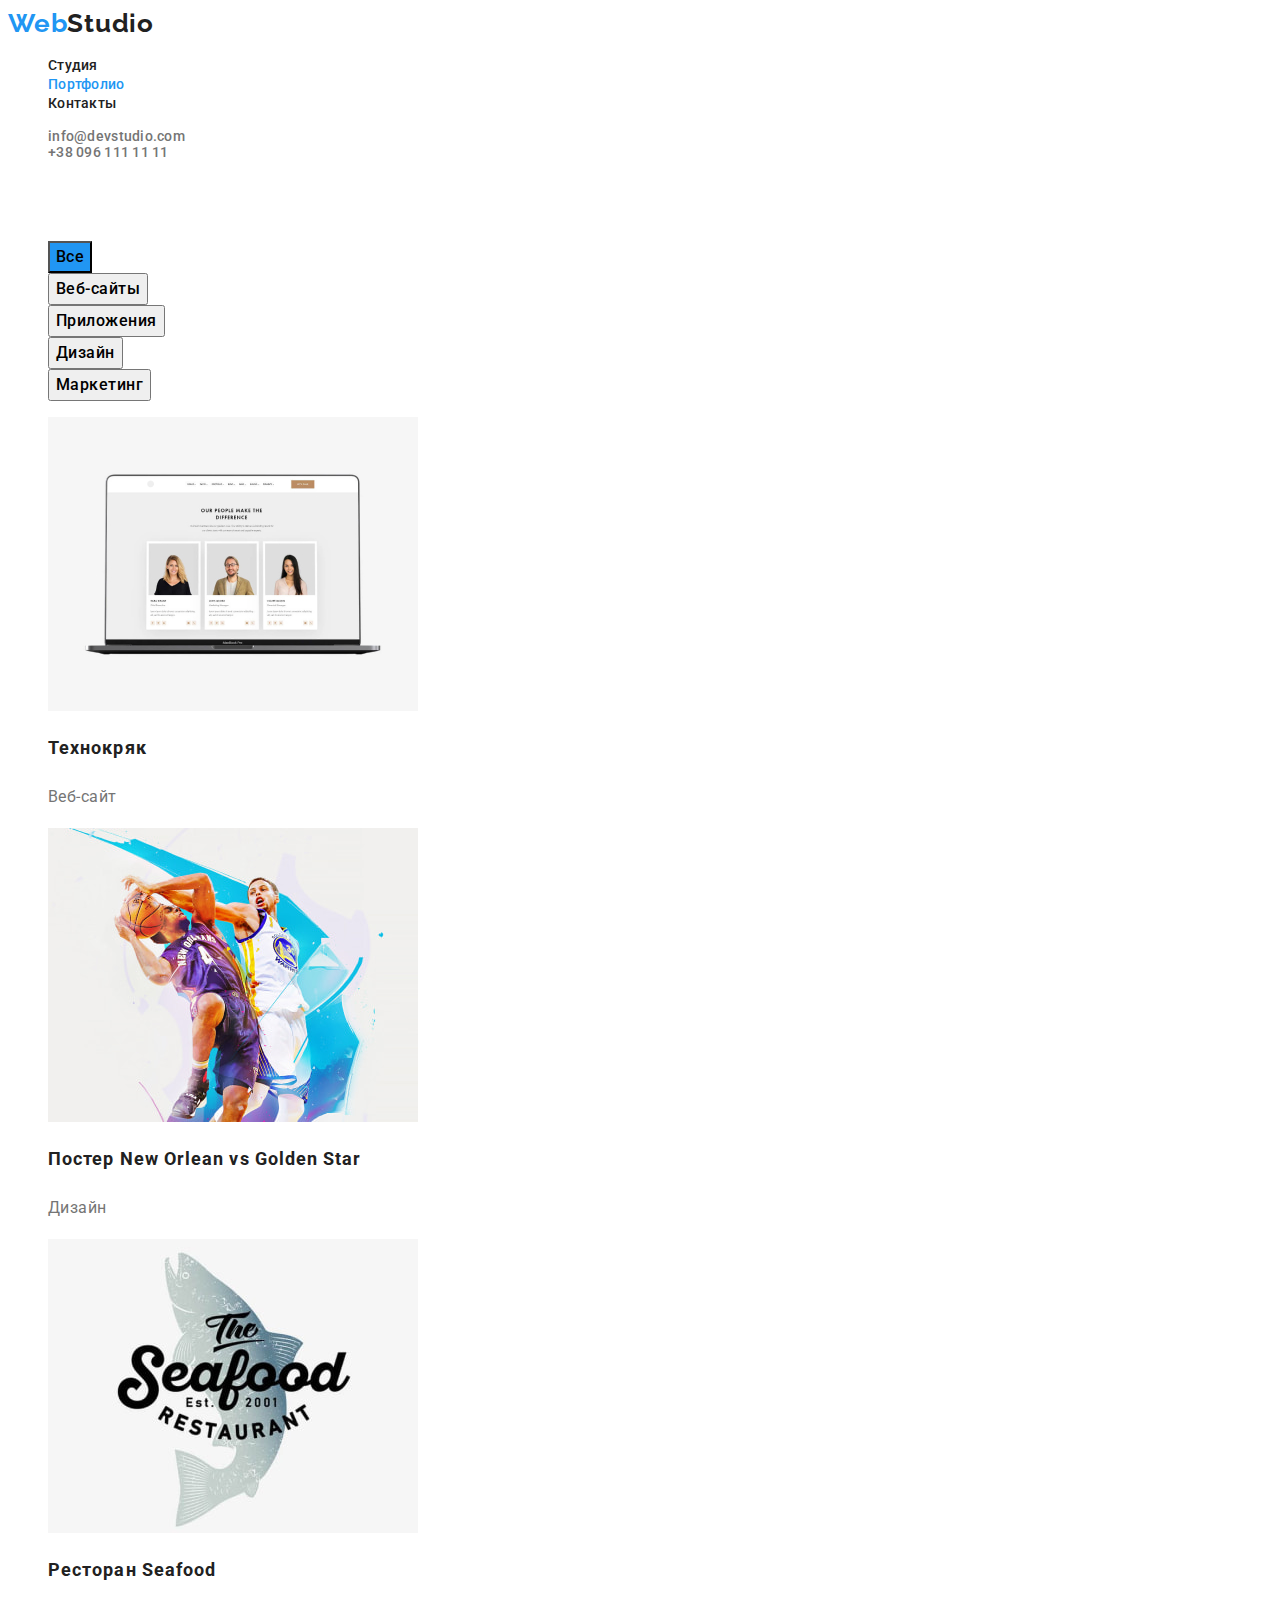
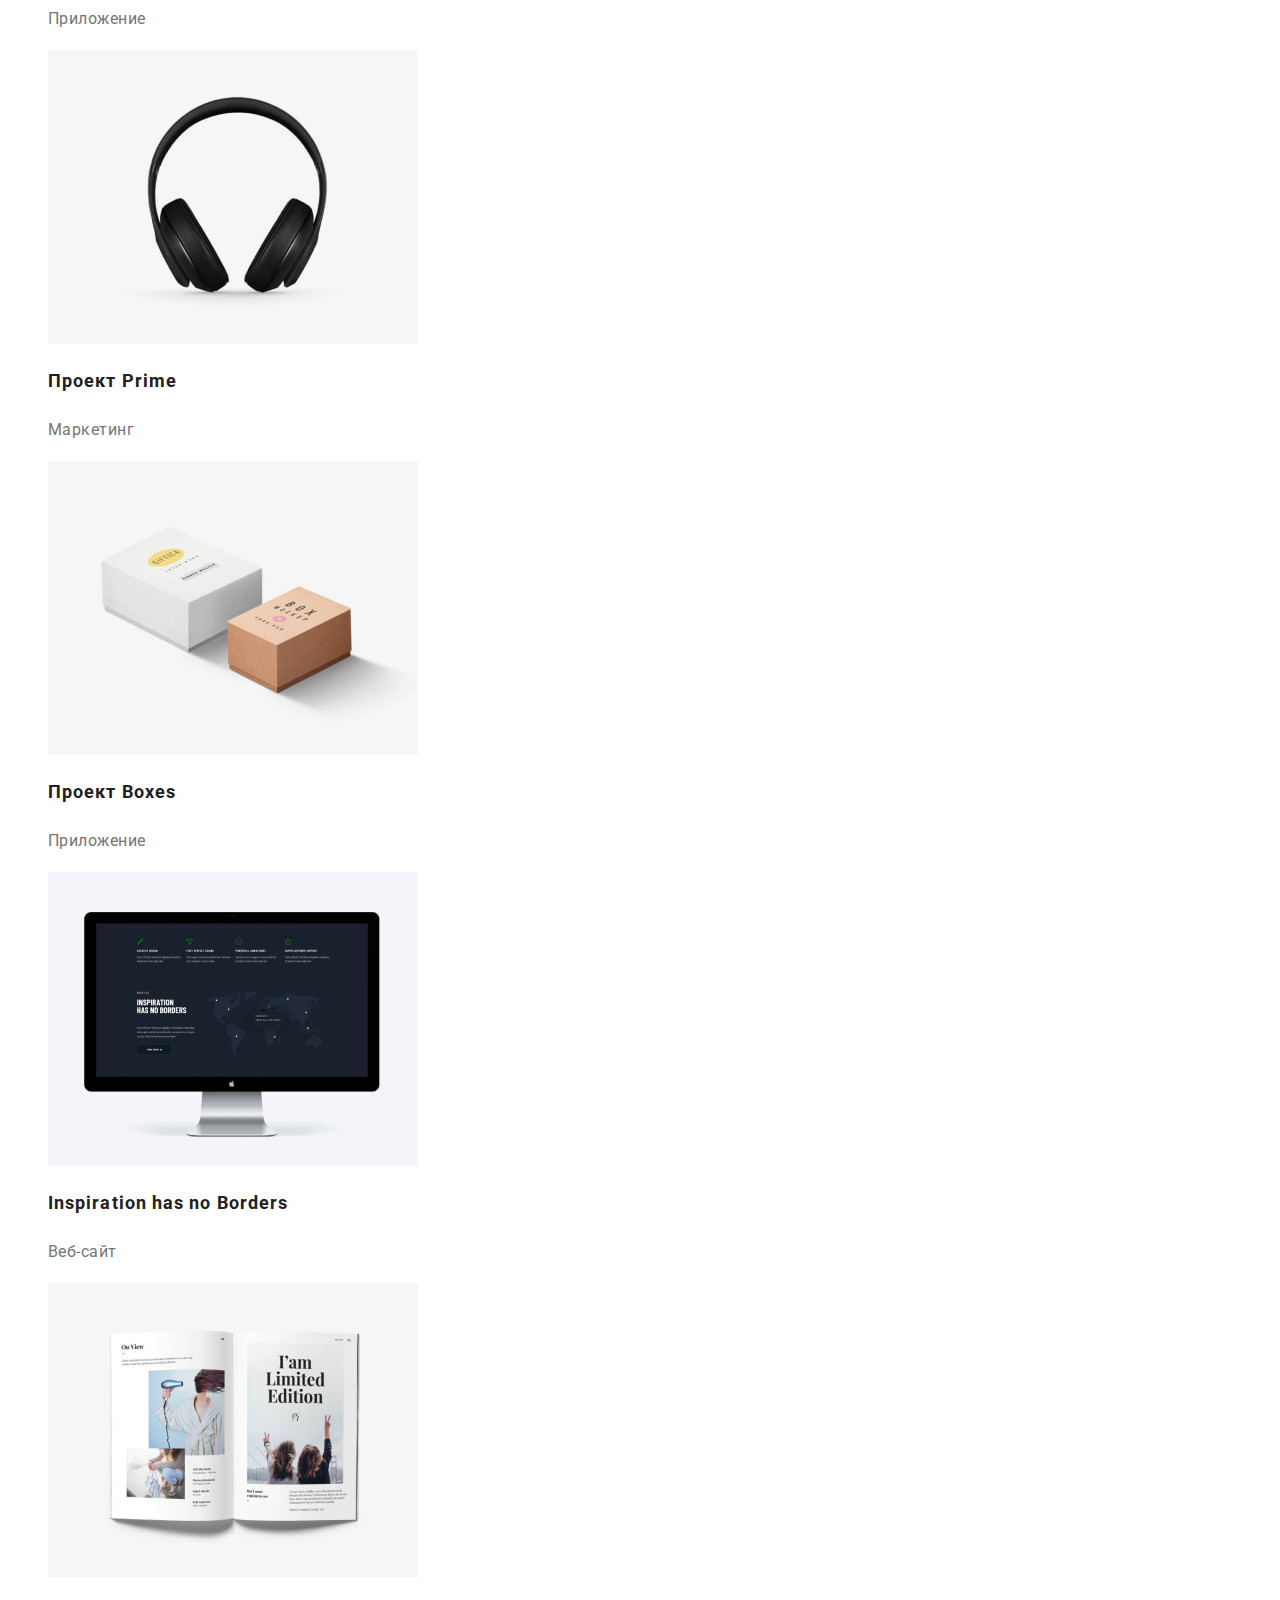
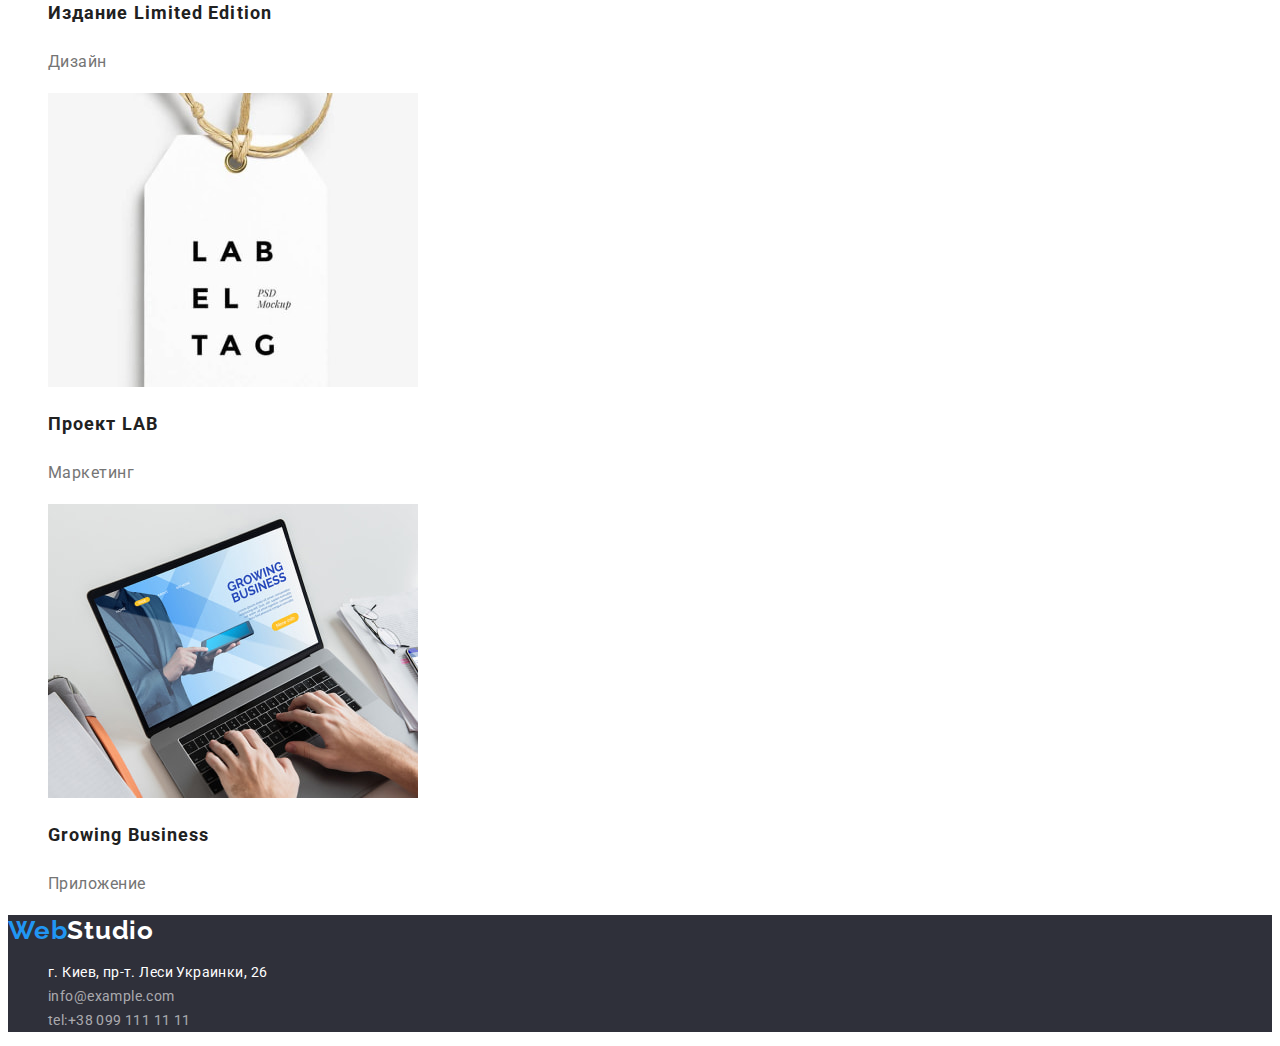
==== commit b03723e8: "Fixed buttons and footer" ====
--- a/portfolio.html
+++ b/portfolio.html
@@ -44,7 +44,7 @@
       <section>
         <h1 class="hidden-tittle">Портфолио</h1>
         <ul class="filters">
-          <li class="list btn">
+          <li class="list">
             <button class="btn-filter btn-filter-current" type="button">Все</button>
           </li>
           <li class="list btn"><button class="btn-filter" type="button">Веб-сайты</button></li>
@@ -132,17 +132,17 @@
         <ul class="footer-list">
           <li class="footer-item list">
             <a
-              class="footer-map link"
+              class="footer-addres link"
               href="https://bit.ly/3pXMvUd"
               target="_blank"
               rel="noopener noreferrer"
               >г. Киев, пр-т. Леси Украинки, 26</a
             >
           </li>
-          <li class="footer-item list">
+          <li class="footer-contacts list">
             <a class="footer-mail link" href="mailto:info@example.com">info@example.com</a>
           </li>
-          <li class="footer-item list">
+          <li class="footer-contacts list">
             <a class="footer-phone link" href="tel:+380991111111">tel:+38 099 111 11 11</a>
           </li>
         </ul>
--- a/css/styles.css
+++ b/css/styles.css
@@ -75,6 +75,7 @@
   color: #ffffff;
 }
 .btn-service {
+  font-family: var(--main-font);
   font-weight: 700;
   font-size: 16px;
   line-height: calc(30 / 16);
@@ -82,10 +83,12 @@
   background-color: var(--acent-txt-cl);
   color: #ffffff;
 }
+
 .btn-service:hover,
 .btn-service:focus {
   background-color: #188ce8;
 }
+
 .hidden-tittle {
   opacity: 0;
 }
@@ -139,10 +142,15 @@
   color: #ffffff;
 }
 .footer-contacts {
+  font-style: normal;
+  font-weight: 400;
   font-size: 14px;
   line-height: calc(24 / 14);
   letter-spacing: 0.03em;
   color: rgba(255, 255, 255, 0.6);
+}
+.footer-addres {
+  font-style: var(--main-font);
 }
 /* portfolio section */
 .filters {
@@ -154,6 +162,14 @@
 .btn-filter-current,
 .btn-filter:hover {
   background-color: var(--acent-txt-cl);
+}
+.btn-filter {
+  font-family: Roboto;
+  font-style: normal;
+  font-weight: 500;
+  font-size: 16px;
+  line-height: calc(26 / 16);
+  letter-spacing: 0.03em;
 }
 .item-list {
   font-size: 18px;
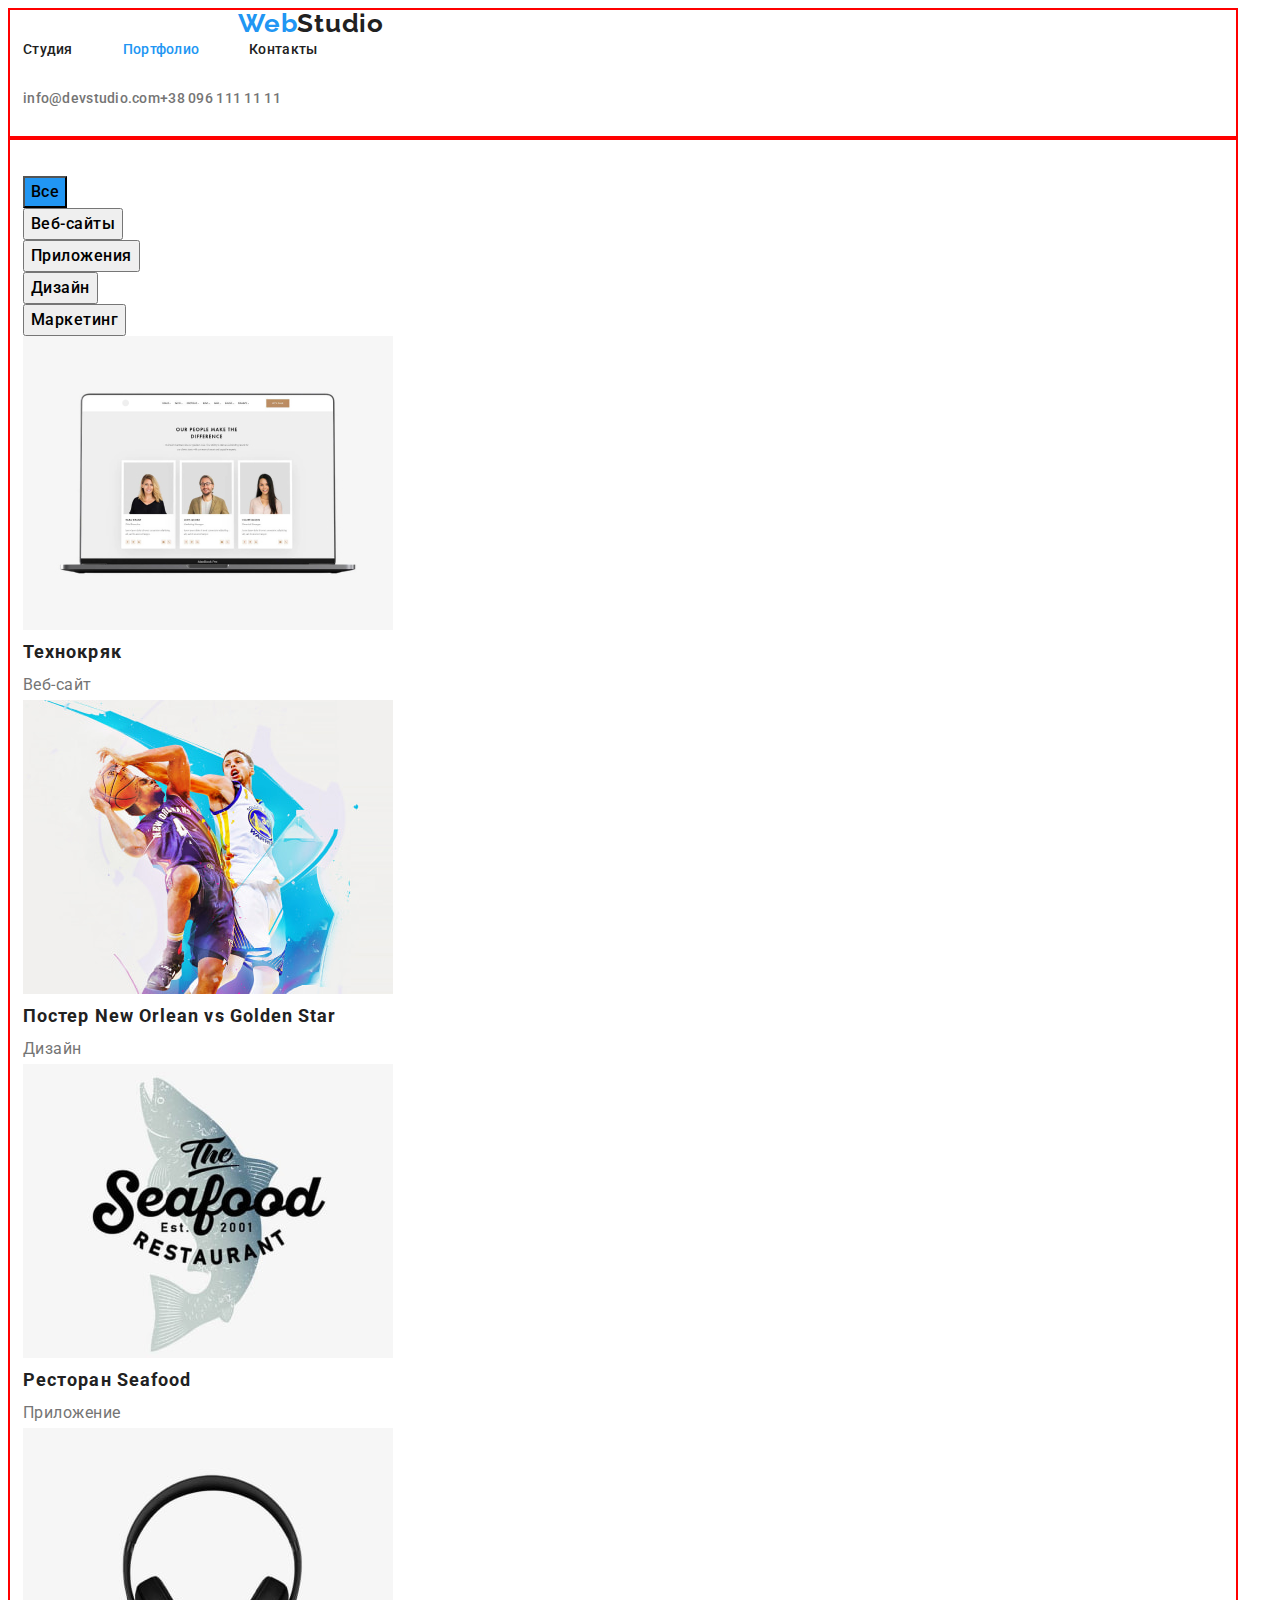
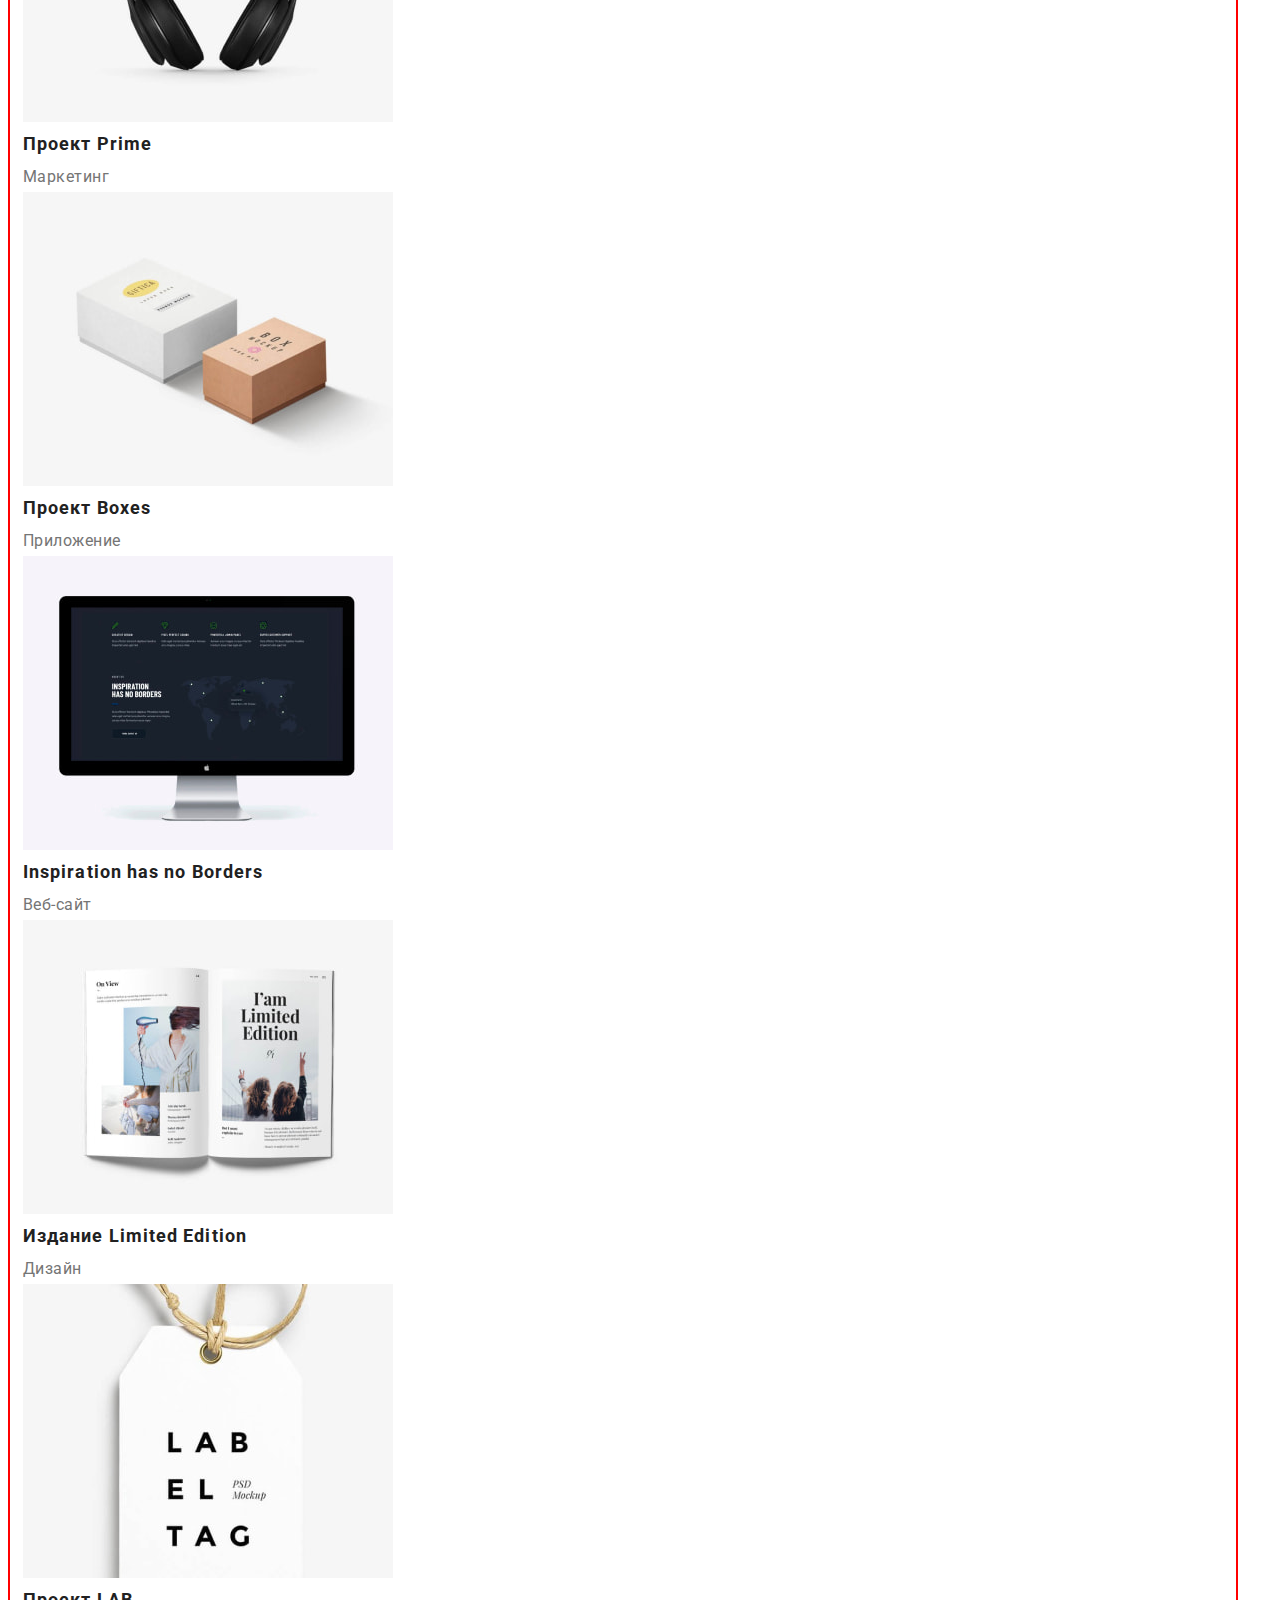
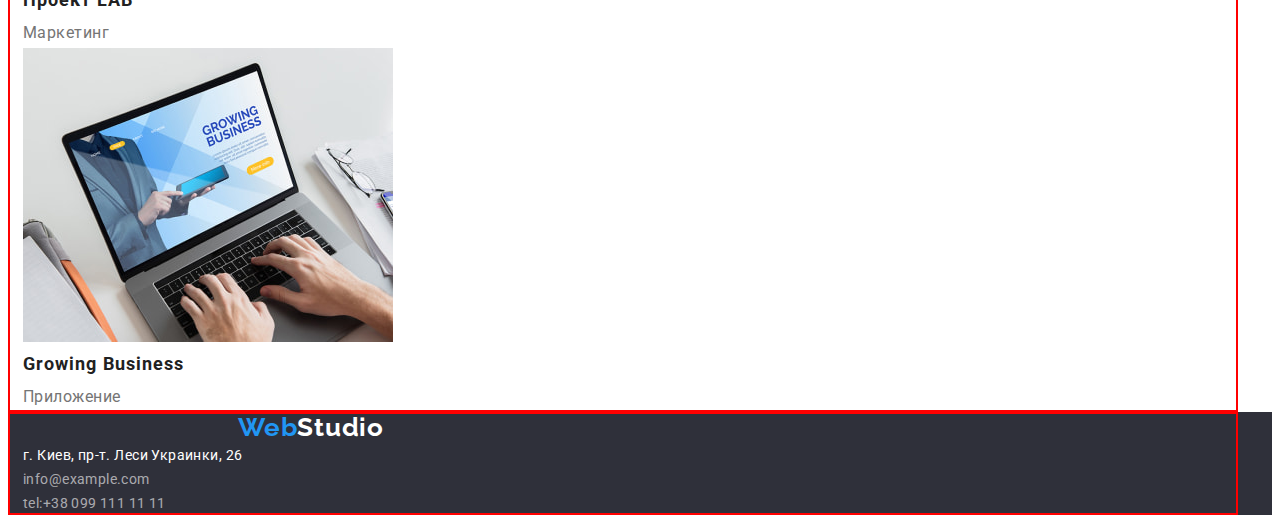
==== commit 0a6b1ff9: "Hometask3" ====
--- a/portfolio.html
+++ b/portfolio.html
@@ -16,58 +16,61 @@
   <body>
     <!-- Header section -->
     <header class="header">
+      <div class="container">
       <nav class="header-nav">
         <a class="logo link" href="./index.html"><span class="logo-accent">Web</span>Studio</a>
-        <ul class="header-list">
-          <li class="header-item list">
+        <ul class="header-list list">
+          <li class="header-item">
             <a class="header-link link" href="./index.html">Студия</a>
           </li>
-          <li class="header-item list">
+          <li class="header-item">
             <a class="header-link header-link-current link" href="./portfolio.html">Портфолио</a>
           </li>
-          <li class="header-item list">
+          <li class="header-item">
             <a class="header-link link" href="/">Контакты</a>
           </li>
         </ul>
       </nav>
-      <ul class="header-contacts">
-        <li class="contact-item list">
+      <ul class="header-contacts list">
+        <li class="contact-item">
           <a class="header-phone link" href="mailto:info@devstudio.com">info@devstudio.com</a>
         </li>
-        <li class="contact-item list">
+        <li class="contact-item">
           <a class="header-btn link" href="tel:+380961111111">+38 096 111 11 11</a>
         </li>
       </ul>
+      </div>
     </header>
     <!-- Main section -->
     <main>
+      <div class="container">
       <section>
         <h1 class="hidden-tittle">Портфолио</h1>
-        <ul class="filters">
+        <ul class="filters list">
           <li class="list">
             <button class="btn-filter btn-filter-current" type="button">Все</button>
           </li>
-          <li class="list btn"><button class="btn-filter" type="button">Веб-сайты</button></li>
-          <li class="list btn"><button class="btn-filter" type="button">Приложения</button></li>
-          <li class="list btn"><button class="btn-filter" type="button">Дизайн</button></li>
-          <li class="list btn"><button class="btn-filter" type="button">Маркетинг</button></li>
+          <li class="btn"><button class="btn-filter" type="button">Веб-сайты</button></li>
+          <li class="btn"><button class="btn-filter" type="button">Приложения</button></li>
+          <li class="btn"><button class="btn-filter" type="button">Дизайн</button></li>
+          <li class="btn"><button class="btn-filter" type="button">Маркетинг</button></li>
         </ul>
-        <ul>
-          <li class="list">
+        <ul class="list">
+          <li>
             <a href="/">
               <img src="./images/portfolio/img.jpg" alt="Ноутбук" width="370" height="294"
             /></a>
             <h2 class="item-list">Технокряк</h2>
             <p class="option">Веб-сайт</p>
           </li>
-          <li class="list">
+          <li>
             <a href="/">
               <img src="./images/portfolio/img-1.jpg" alt="Баскетбол" width="370" height="294"
             /></a>
             <h2 class="item-list">Постер New Orlean vs Golden Star</h2>
             <p class="option">Дизайн</p>
           </li>
-          <li class="list">
+          <li">
             <a href="/">
               <img
                 src="./images/portfolio/img-2.jpg"
@@ -78,42 +81,42 @@
             <h2 class="item-list">Ресторан Seafood</h2>
             <p class="option">Приложение</p>
           </li>
-          <li class="list">
+          <li>
             <a href="/">
               <img src="./images/portfolio/img-3.jpg" alt="Наушники" width="370" height="294"
             /></a>
             <h2 class="item-list">Проект Prime</h2>
             <p class="option">Маркетинг</p>
           </li>
-          <li class="list">
+          <li>
             <a href="/">
               <img src="./images/portfolio/img-4.jpg" alt="Коробки" width="370" height="294"
             /></a>
             <h2 class="item-list">Проект Boxes</h2>
             <p class="option">Приложение</p>
           </li>
-          <li class="list">
+          <li>
             <a href="/">
               <img src="./images/portfolio/img-5.jpg" alt="Монитор" width="370" height="294"
             /></a>
             <h2 class="item-list">Inspiration has no Borders</h2>
             <p class="option">Веб-сайт</p>
           </li>
-          <li class="list">
+          <li>
             <a href="/">
               <img src="./images/portfolio/img-6.jpg" alt="Книга" width="370" height="294"
             /></a>
             <h2 class="item-list">Издание Limited Edition</h2>
             <p class="option">Дизайн</p>
           </li>
-          <li class="list">
+          <li>
             <a href="/">
               <img src="./images/portfolio/img-7.jpg" alt="Лого проекта" width="370" height="294"
             /></a>
             <h2 class="item-list">Проект LAB</h2>
             <p class="option">Маркетинг</p>
           </li>
-          <li class="list">
+          <li>
             <a href="/">
               <img src="./images/portfolio/img-8.jpg" alt="Ноутбук" width="370" height="294"
             /></a>
@@ -122,15 +125,17 @@
           </li>
         </ul>
       </section>
+      </div>
     </main>
     <!-- Footer section -->
     <footer class="footer">
+      <div class="container">
       <a class="logo white-logo link" href="./index.html"
         ><span class="logo-accent">Web</span>Studio</a
       >
       <address class="footer-addres">
-        <ul class="footer-list">
-          <li class="footer-item list">
+        <ul class="footer-list list">
+          <li class="footer-item">
             <a
               class="footer-addres link"
               href="https://bit.ly/3pXMvUd"
@@ -139,14 +144,15 @@
               >г. Киев, пр-т. Леси Украинки, 26</a
             >
           </li>
-          <li class="footer-contacts list">
+          <li class="footer-contacts">
             <a class="footer-mail link" href="mailto:info@example.com">info@example.com</a>
           </li>
-          <li class="footer-contacts list">
+          <li class="footer-contacts">
             <a class="footer-phone link" href="tel:+380991111111">tel:+38 099 111 11 11</a>
           </li>
         </ul>
       </address>
     </footer>
+    </div>
   </body>
 </html>
--- a/css/styles.css
+++ b/css/styles.css
@@ -11,21 +11,59 @@
   --dark-bg-cl: #2f303a;
   /* others */
 }
-/* Common styles */
+/* base styles */
 body {
   font-family: var(--main-font);
   color: var(--main-txt-cl);
 }
-
+.container {
+  width: 1200px;
+  padding-left: 15px;
+  padding-right: 15px;
+  margin-left: 0 auto;
+  margin-right: 0 auto;
+  outline: 2px solid red;
+  outline-offset: -2px;
+}
 /* reset styles */
+.section {
+  padding-top: 94px;
+  padding-bottom: 94px;
+}
+h1,
+h2,
+h3,
+h4,
+h5,
+h6,
+p,
+ul {
+  margin: 0;
+}
 .link {
   text-decoration: none;
   color: currentColor;
 }
 .list {
   list-style: none;
+  padding: 0;
+  margin: 0;
 }
 /* Header section */
+.header-container {
+  display: flex;
+  align-items: center;
+}
+.header-nav {
+  margin-right: auto;
+}
+.header-list {
+  display: flex;
+  gap: 50px;
+}
+.header-mail {
+  margin-right: 50px;
+}
 .logo,
 .white-logo {
   font-family: 'Raleway';
@@ -34,6 +72,8 @@
   font-size: 26px;
   line-height: calc(31 / 26);
   letter-spacing: 0.03em;
+  margin-left: 215px;
+  margin-right: 93px;
 }
 .white-logo {
   color: #ffffff;
@@ -43,6 +83,8 @@
 }
 .header-link,
 .contact-item {
+  padding-top: 32px;
+  padding-bottom: 32px;
   font-weight: 500;
   font-size: 14px;
   line-height: calc(16 / 14);
@@ -60,6 +102,10 @@
 
 .header-link-current {
   color: var(--acent-txt-cl);
+}
+.header-contacts {
+  display: flex;
+  align-items: center;
 }
 /* main section */
 /* hero section */
@@ -82,6 +128,8 @@
   letter-spacing: 0.06em;
   background-color: var(--acent-txt-cl);
   color: #ffffff;
+  min-width: 200px;
+  min-height: 50px;
 }
 
 .btn-service:hover,
@@ -93,6 +141,9 @@
   opacity: 0;
 }
 /* about section */
+.about-container {
+  display: flex;
+}
 .about-list-tittle {
   font-weight: 700;
   font-size: 14px;
